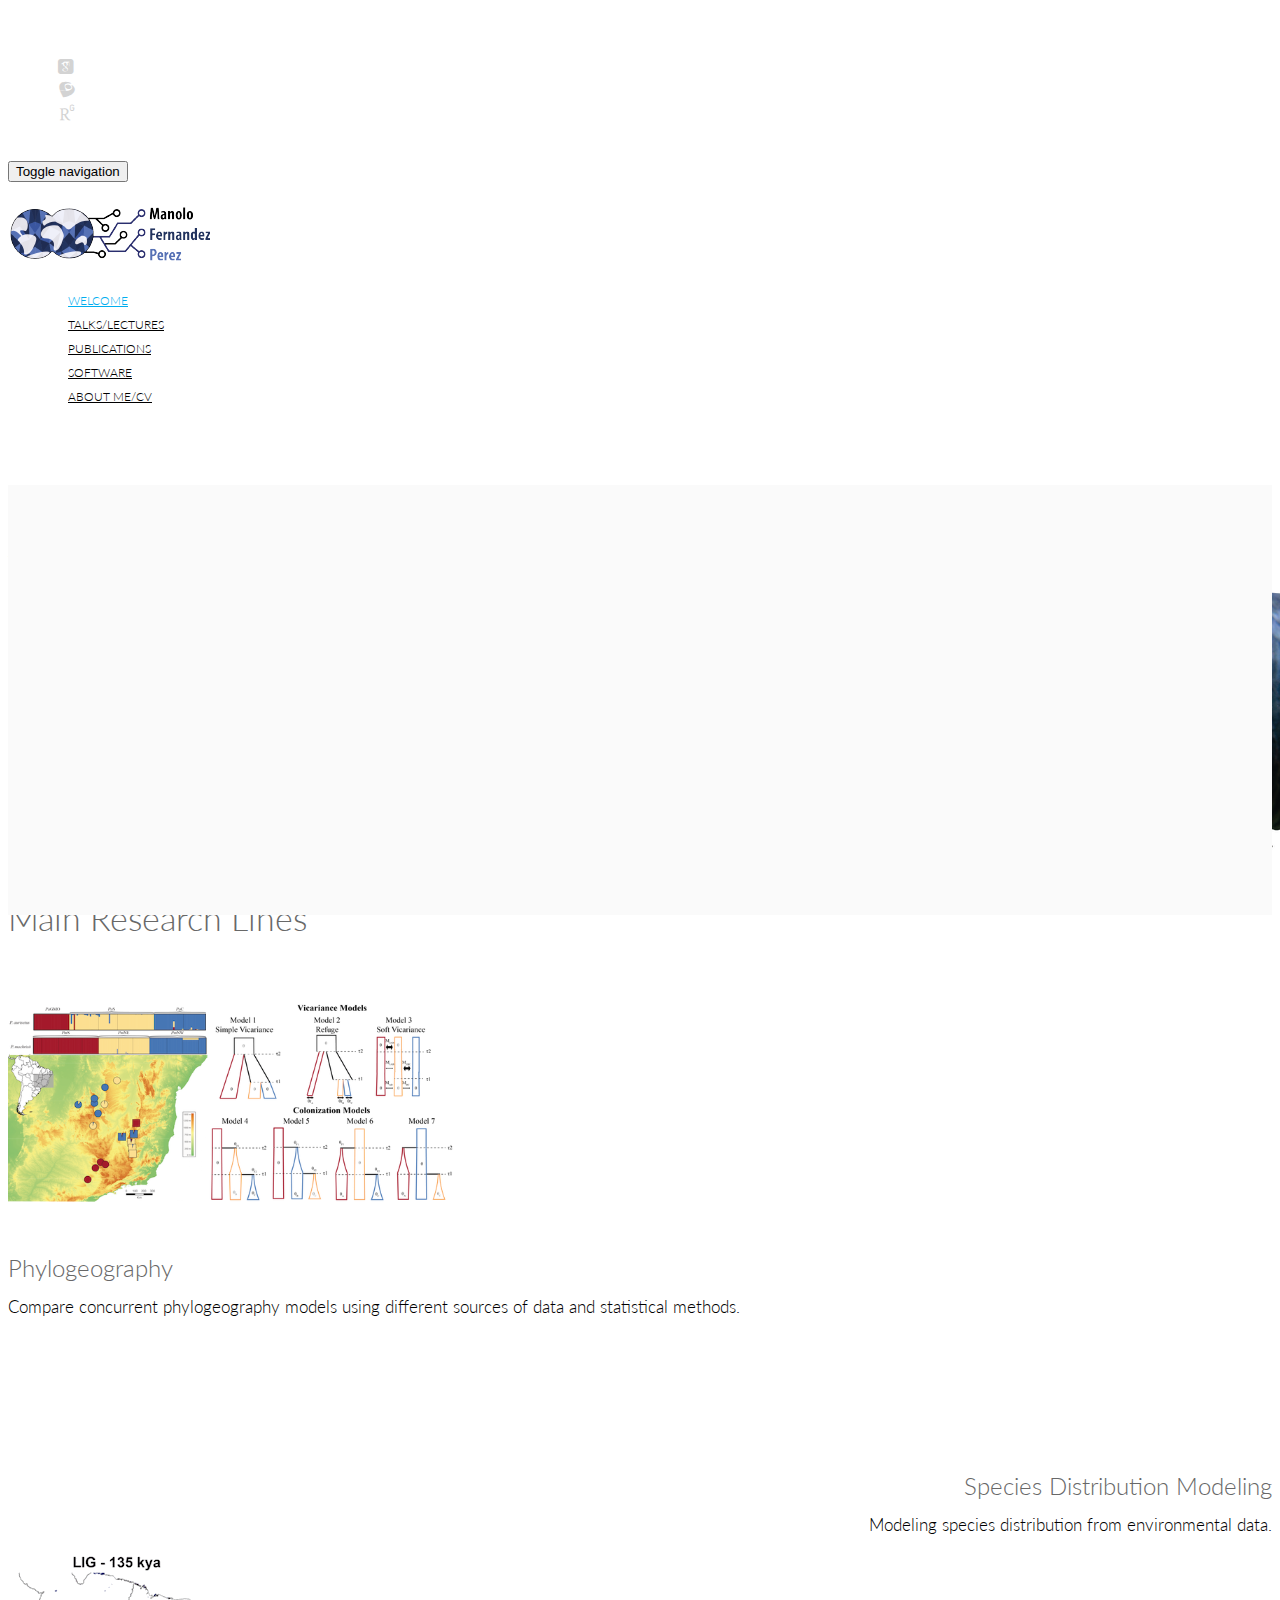
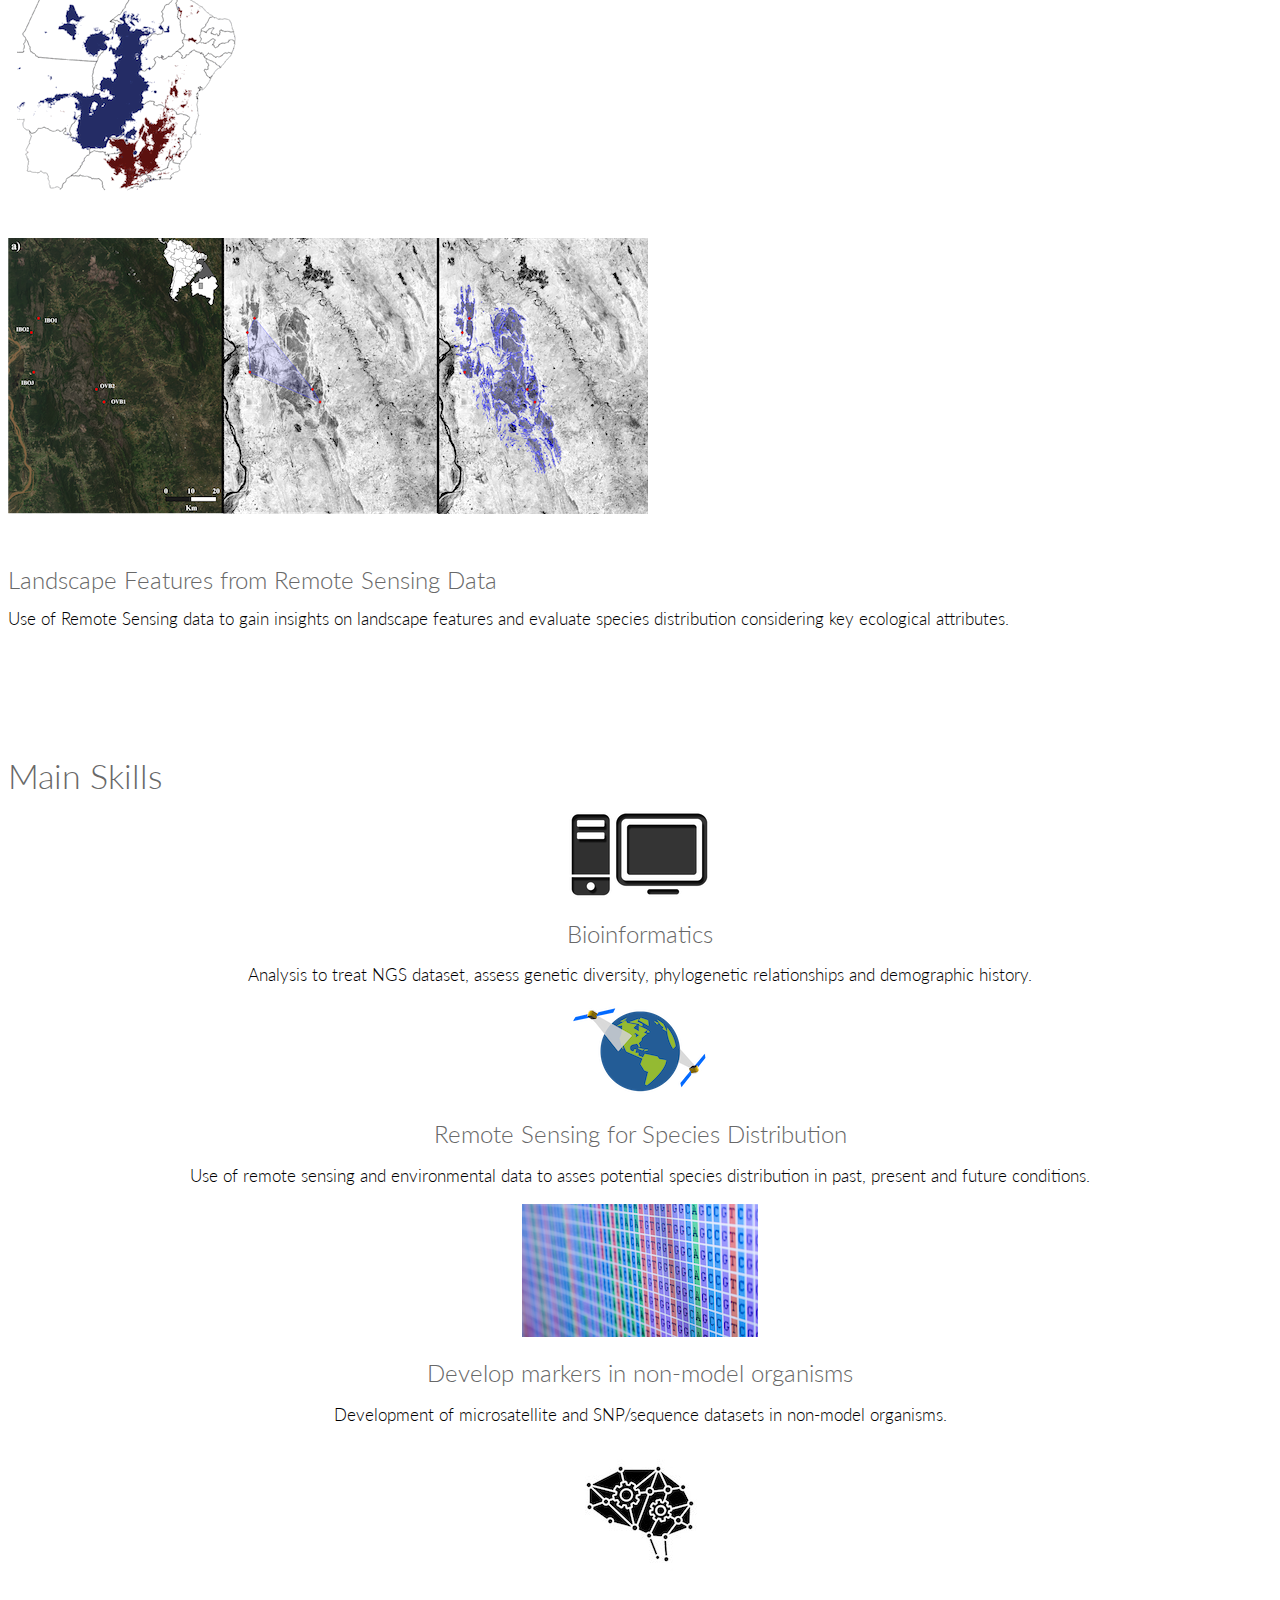
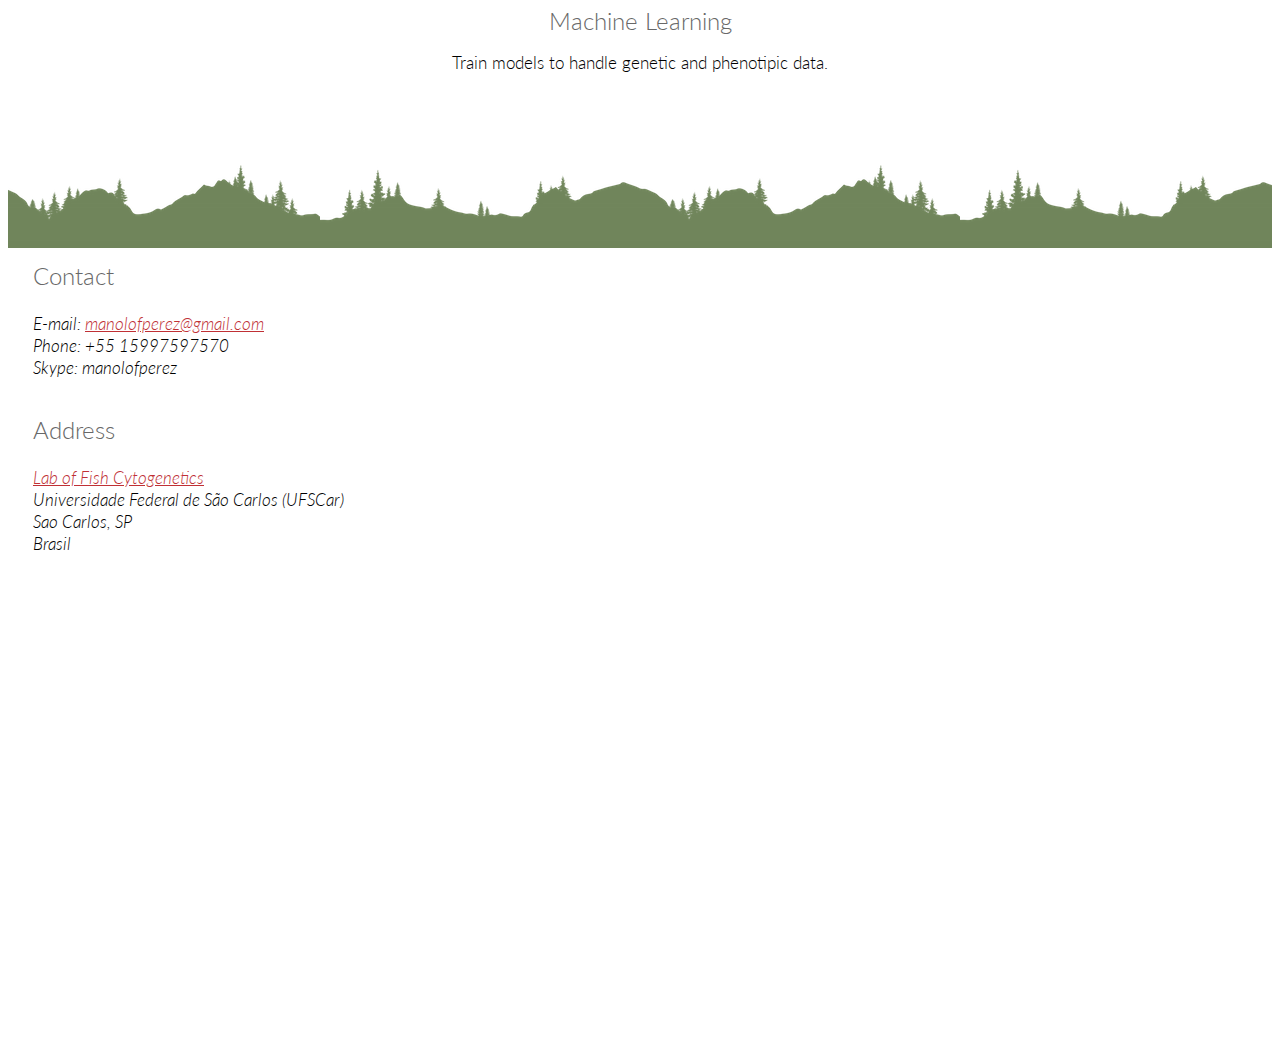
==== index.html @ f92ff2c7 "map" ====
<!DOCTYPE html>
<html lang="en">
<head>
    <meta charset="utf-8">
    <meta name="viewport" content="width=device-width, initial-scale=1.0">
    <meta name="description" content="">
    <meta name="author" content="">
    <title>Home | Manolo Perez</title>
    <link href="css/bootstrap.min.css" rel="stylesheet">
    <link href="css/font-awesome.min.css" rel="stylesheet">
    <link href="css/animate.min.css" rel="stylesheet"> 
    <link href="css/lightbox.css" rel="stylesheet"> 
	<link href="css/main.css" rel="stylesheet">
	<link href="css/responsive.css" rel="stylesheet">

    <!--[if lt IE 9]>
	    <script src="js/html5shiv.js"></script>
	    <script src="js/respond.min.js"></script>
    <![endif]-->       
    <link rel="stylesheet" href="academicons-1.8.6/css/academicons.min.css"/>
    <link rel="shortcut icon" href="images/favicon.ico">
    <link rel="apple-touch-icon-precomposed" sizes="144x144" href="images/ico/apple-touch-icon-144-precomposed.png">
    <link rel="apple-touch-icon-precomposed" sizes="114x114" href="images/ico/apple-touch-icon-114-precomposed.png">
    <link rel="apple-touch-icon-precomposed" sizes="72x72" href="images/ico/apple-touch-icon-72-precomposed.png">
    <link rel="apple-touch-icon-precomposed" href="images/ico/apple-touch-icon-57-precomposed.png">
</head><!--/head-->

<body>
	<header id="header">      
        <div class="container">
            <div class="row">
                <div class="col-sm-12 overflow">
                   <div class="social-icons pull-right">
                        <ul class="nav nav-pills">
                            <li><a href="https://scholar.google.com/citations?user=b0vBInIAAAAJ&hl=en" target="_blank"><i class="ai ai-google-scholar-square"></i></a></li>
                            <li><a href="https://github.com/manolofperez" target="_blank"><i class="fa fa-github"></i></a></li>
                            <li><a href="http://lattes.cnpq.br/0179487334009838" target="_blank"><i class="ai ai-lattes"></i></a></li>
                            <li><a href="https://www.researchgate.net/profile/Manolo_Perez3" target="_blank"><i class="ai ai-researchgate"></i></a></li>
                            <li><a href="https://twitter.com/ManoloFPerez" target="_blank"><i class="fa fa-twitter"></i></a></li>
                        </ul>
                    </div> 
                </div>
             </div>
        </div>
        <div class="navbar navbar-inverse" role="banner">
            <div class="container">
                <div class="navbar-header">
                    <button type="button" class="navbar-toggle" data-toggle="collapse" data-target=".navbar-collapse">
                        <span class="sr-only">Toggle navigation</span>
                        <span class="icon-bar"></span>
                        <span class="icon-bar"></span>
                        <span class="icon-bar"></span>
                    </button>

                    <a class="navbar-brand" href="index.html">
                    	<h1><a href="index.html" target="_blank"><img src="images/logo-mfp.png" alt="logo Manolo Perez"></a></h1>
                    </a>
                    
                </div>
                <div class="collapse navbar-collapse">
                    <ul class="nav navbar-nav navbar-right">
                        <li class="active"><a href="index.html">Welcome</a></li>
                        <li><a href="talks.html">Talks/Lectures</a></li>
                        <li><a href="publications.html ">Publications</a></li>                    
                        <li><a href="software.html">Software</a></li>
                         <li><a href="contact.html">About Me/CV</a></li>
                    </ul>
                </div>
            </div>
        </div>
    </header>
    <!--/#header-->

    <section id="home-slider">
        <div class="container">
            <div class="row">
                <div class="main-slider">
                    <div class="slide-text">
                        <p>Welcome to Manolo Perez website. My main research interests lie in the <b>diversification of Neotropical taxa</b>. Using <b>climatic, spatial, computational and genetic tools</b>, my aim is to study <b>demographic events and phylogenetic relationships</b> on different taxa. I am currently studying the <b>diversification of fish species</b> from the Osteoglossiformes order that occur in three different continents, using <b>phylogenetic, biogeographic and machine learning</b> methods. During my PhD my studies focused on phylogeography of species  associated to dry environments.  I also worked with diversification mechanisms on other plant taxa, birds and arthropods in the Neotropics.</p>
                    </div>
                    <img src="images/home/Pirarucu.png" class="slider-hill" alt="slider image">
                </div>
            </div>
        </div>
        <div class="preloader"><i class="fa fa-sun-o fa-spin"></i></div>
    </section>
    <!--/#home-slider-->

    <section id="features">
        <div class="container">
            <div class="row">
				<h1>Main Research Lines</h1>
                <div class="single-features">
                    <div class="col-sm-5 wow fadeInLeft" data-wow-duration="500ms" data-wow-delay="300ms">
                        <img src="images/home/phylogeography-home.png" class="img-responsive" alt="" height="200">
                    </div>
                    <div class="col-sm-6 wow fadeInRight" data-wow-duration="500ms" data-wow-delay="300ms">
                        <h2>Phylogeography</h2>
                        <p>Compare concurrent phylogeography models using different sources of data and statistical methods.</p>
                    </div>
                </div>
                <div class="single-features">
                    <div class="col-sm-6 col-sm-offset-1 align-right wow fadeInLeft" data-wow-duration="500ms" data-wow-delay="300ms">
                        <h2>Species Distribution Modeling</h2>
                        <P>Modeling species distribution from environmental data.</P>
                    </div>
                    <div class="col-sm-5 wow fadeInRight" data-wow-duration="500ms" data-wow-delay="300ms">
                        <img src="images/home/SDM-home.gif" class="img-responsive" alt="">
                    </div>
                </div>
                <div class="single-features">
                    <div class="col-sm-5 wow fadeInLeft" data-wow-duration="500ms" data-wow-delay="300ms">
                        <img src="images/home/RemoteSensing-home.png" class="img-responsive" alt="">
                    </div>
                    <div class="col-sm-6 wow fadeInRight" data-wow-duration="500ms" data-wow-delay="300ms">
                        <h2>Landscape Features from Remote Sensing Data</h2>
                        <P>Use of Remote Sensing data to gain insights on landscape features and evaluate species distribution considering key ecological attributes.</P>
                    </div>
                </div>
            </div>
        </div>
    </section>
     <!--/#features-->


        <div class="container">
                        <h1 class="page-header">Main Skills</h1>
                    <div class="col-sm-3 wow fadeInUp" data-wow-duration="500ms" data-wow-delay="300ms">
                        <div class="feature-inner">
                            	<img src="images/home/pc-home.png" alt="">
                        	<h2>Bioinformatics</h2>
                        	<p>Analysis to treat NGS dataset, assess genetic diversity, phylogenetic relationships and demographic history.</p>
                        </div>
                    </div>
                    <div class="col-sm-3 wow fadeInUp" data-wow-duration="500ms" data-wow-delay="600ms">
                        <div class="feature-inner">
                            	<img src="images/home/RemoteSensing.png" alt="">
                     	   <h2>Remote Sensing for Species Distribution</h2>
                     	   <p>Use of remote sensing and environmental data to asses potential species distribution in past, present and future conditions.</p>
                        </div>
                    </div>
                    <div class="col-sm-3 wow fadeInUp" data-wow-duration="500ms" data-wow-delay="900ms">
                        <div class="feature-inner">
                            	<img src="images/home/sequences.png" alt="">
                        	<h2>Develop markers in non-model organisms</h2>
                        	<p>Development of microsatellite and SNP/sequence datasets in non-model organisms.</p>
                        </div>
                    </div>
                    <div class="col-sm-3 wow fadeInUp" data-wow-duration="500ms" data-wow-delay="1200ms">
                        <div class="feature-inner">
                            	<img src="images/deep-learning.jpg" alt="">
                        	<h2>Machine Learning</h2>
                        	<p>Train models to handle genetic and phenotipic data.</p>
                        </div>
                    </div>                        
            </div><!--/#feature-container-->


    <section id="action" class="responsive">
        <div class="vertical-center">
             <div class="container">
                <div class="row">
                    <div class="action take-tour">
                        <div class="col-sm-7 wow fadeInLeft" data-wow-duration="500ms" data-wow-delay="300ms">
                        </div>
                    </div>
                </div>
            </div>
        </div>
   </section>
    <!--/#action-->
<p></p>
    <footer id="footer">
        <div class="container">
            <div class="row">
                <div class="col-md-3 col-sm-6">
                    <div class="contact-info bottom">
                        <h2>Contact</h2>
                        <address>
                        E-mail: <a href="mailto:manolofperez@gmail.com">manolofperez@gmail.com</a> <br> 
                        Phone: +55 15997597570 <br> 
                        Skype: manolofperez <br> 
                        </address>

                        <h2>Address</h2>
                        <address>
                        <a href="http://www.lcp.ufscar.br">Lab of Fish Cytogenetics</a>  <br> 
                        Universidade Federal de São Carlos (UFSCar) <br> 
                        Sao Carlos, SP <br> 
                        Brasil <br> 
                        </address>
                    </div>
                </div>
                        	                           <iframe src="https://www.google.com/maps/embed?pb=!1m14!1m8!1m3!1d7399.47508109835!2d-47.879514!3d-21.983034!3m2!1i1024!2i768!4f13.1!3m3!1m2!1s0x94b87121f18a4651%3A0x5f403c9ca79d1661!2sDepartamento%20de%20Gen%C3%A9tica%20e%20Evolu%C3%A7%C3%A3o!5e0!3m2!1sen!2sbr!4v1590511349384!5m2!1sen!2sbr" width="70%" height="450" frameborder="0" style="border:0;" allowfullscreen="" aria-hidden="false" tabindex="0"></iframe>
        	</div>
        </div>
    </footer>


    <script type="text/javascript" src="js/jquery.js"></script>
    <script type="text/javascript" src="js/bootstrap.min.js"></script>
    <script type="text/javascript" src="js/lightbox.min.js"></script>
    <script type="text/javascript" src="js/wow.min.js"></script>
    <script type="text/javascript" src="js/main.js"></script>   
</body>
</html>
---- css/main.css ----
/*
  Theme Name: Triangle
  Theme Uri: http://designscrazed.org/
  Author: Allie
  Author Uri: http://designscrazed.org/
  Description: Creative Site Template
  Version: 1.1
  */

  @import url(http://fonts.googleapis.com/css?family=Lato:100,300,400,700);
  @import url(http://fonts.googleapis.com/css?family=Open+Sans:300italic,400italic,600italic,700italic,400,300,600,700);
  @import url(http://fonts.googleapis.com/css?family=Noto+Sans:400,700);

  body {
    background: #fff;
    font-family: 'Lato', sans-serif;
    font-weight: 300;
    font-size: 17px;
    line-height: 22px;
    color: #000;
  }

  html {
    height: 100%;
  }


  a{
    color:#C03035;
  }

  a:hover {
    outline: none;
    text-decoration:none;
    color:#4fcccd;
  }

  a:focus {
    outline:none;
    outline-offset: 0;
  }

  a {
    -webkit-transition: 300ms;
    -moz-transition: 300ms;
    -o-transition: 300ms;
    transition: 300ms;
  }


  ul {
    list-style: none;
  }

  h1, h2, h3, h4, h5, h6 {
    font-family: 'Lato', sans-serif;
    font-weight: 300;
  }

  h1{
    color: #686868;
  }

  h2{
    font-size: 24px;
    color: #686868;
  }

  h3{
    font-size: 18px;
  }

  .overflow{
    overflow: hidden;
  }

  .uppercase{
    text-transform: uppercase;
  }

  .btn-common {
    font-size: 14px;
    color: #0099ae;
    border: 1px solid #0099ae;
    font-family: 'Open Sans', sans-serif;
    font-weight: 300;
    padding: 10px 25px;
  }

  #action .col-sm-5{
    position: absolute;

    top: 0;
    height: 100%;
    right: 0;
  }


  .btn-common:hover, 
  .btn-common:focus{
    outline: none;
    background: none;
    box-shadow: none;
    color: #01707f;
    border-color:#01707f;
  }

  .align-right{
    text-align: right;
  }

  .inline{
    display: inline-block;
  }

  .padding{
    padding: 65px 0;
  }

  .padding-bottom{
    padding-bottom: 65px;
  }

  .padding-top{
    padding-top: 90px;
  }

  .padding-right{
    padding-right: 80px;
  }

  .padding-left{
    padding-left: 80px;
  }

  .margin-bottom{
    margin-bottom: 35px;
  }

     .carousel-indicators.visible-xs {
      height: 20px;
      margin: 0;
      padding: 0;
      position: absolute;
      top: -35px;
      width: 100%;
      left: 0;
    }

  .carousel-indicators.visible-xs li {
    border-color: #D29948;
    border-width: 2px;
    height: 12px;
    margin: 0 5px 0 0;
    width: 12px;
  }

  .carousel-indicators.visible-xs li.active {
    background: rgba(210, 153, 72, 0.7);
  }


/*************************
*******Header******
**************************/


#header{
  margin-bottom: 0;
  padding: 30px 0 60px 0;
}

#header .navbar-inverse .container{
  position: relative;
}

.search{
  position: absolute;
  top: 20px;
  right: 0;
  z-index: 1;
}

.search i{
  color: #00aeef;
  cursor: pointer;
  position: absolute;
  right: 10px;
  top: 2px;
}

.field-toggle{
  position: relative;
  top: 30px;
  right: 15px;
  display: none;
  height: 50px;
}

.search-form{
  padding-left: 10px;
  height: 40px;
  font-size: 18px;
  color: #818285;
  font-weight: 300;
  outline: none;
  border: 1px solid #00aeef;
  margin-top: 20px;
  border-radius: 4px;
}

.social-icons ul li{
  padding: 0 10px;

}

.social-icons ul li:last-child{
  padding-right: 0;

}

.social-icons ul li a{
  font-size: 18px;
  color: #d3d3d3;
  padding: 0;
}

.social-icons ul li a:hover .ai-lattes {
  color:#0884d5;
}

.social-icons ul li a:hover .ai-researchgate {
  color:#14CDBC;
}

.social-icons ul li a:hover .fa-twitter {
  color:#2AA7DC;
}

.social-icons ul li a:hover .ai-google-scholar-square {
  color:#A22523;
}

.social-icons ul li a:hover .fa-github {
  color:#000000;
}

.social-icons ul li a:hover .fa-linkedin {
  color:#006DC0;
}

.social-icons ul li a:hover,
.social-icons ul li a:focus{  
  background: none;
}

#header .navbar {
  background: #fff;
  border: 0;
  margin-bottom: 0;
}

#header .navbar-toggle{
  margin-top: 20px;
}

#header .navbar-brand{
  padding: 0;
  margin-left: 0;
}

#header .navbar-brand h1{
  padding: 0;
  margin: 0;
}

#header .navbar-nav.navbar-right >li:last-child{
  margin-right: 20px;
}

#header .navbar-nav.navbar-right >li a {
  color: #000;
  font-size: 12px;
  padding: 20px;
  text-transform: uppercase;
  font-weight: 300;
}


#header .navbar-inverse .navbar-nav  li.active > a,  
#header .navbar-inverse .navbar-nav  li.active > a:focus, 
#header .navbar-nav.navbar-right li > a:hover,
.navbar-inverse .navbar-nav > .open > a {
  background-color: inherit;
  border: 0;
  color: #00aeef;
}

#header .navbar-inverse .navbar-nav  li a:hover{
  color: #00aeef;
}


/*  Dropdown menu*/

ul.sub-menu {
  display: none;
  list-style: none;
  padding: 0;
  margin: 0;
}

#header .navbar-nav li ul.sub-menu li a{
  color: #818285;
  padding: 5px 0;
  font-size: 13px;
  display: block;
  text-transform: capitalize;
}

#header .navbar-nav li ul.sub-menu li .active{
  background: #00aeef;
  color: #fff;
  position: relative;
}

#header .navbar-nav li ul.sub-menu li .active i{
  position: absolute;
  font-size: 56px;
  top: -13px;
  color: #0884d5;
}

#header .navbar-nav li ul.sub-menu li .active .fa-angle-right{
  left: -3px;
}

#header .navbar-nav li ul.sub-menu li .active .fa-angle-left{
  right: -3px;
}

#header .navbar-nav li ul.sub-menu li a:hover,
#header .navbar-nav li ul.sub-menu li a:focus{
  background: #00aeef;
  color: #fff;
}

.fa-angle-down{
  padding-left: 5px; 
}

.scaleIn {
  -webkit-animation-name: scaleIn;
  animation-name: scaleIn;
}

@-webkit-keyframes scaleIn {
  0% {
    opacity: 0;
    -webkit-transform: scale(0);
    transform: scale(0);
  }

  100% {
    opacity: 1;
    -webkit-transform: scale(1);
    transform: scale(1);
  }
}

@keyframes scaleIn {
  0% {
    opacity: 0;
    -webkit-transform: scale(0);
    -ms-transform: scale(0);
    transform: scale(0);
  }

  100% {
    opacity: 1;
    -webkit-transform: scale(1);
    -ms-transform: scale(1);
    transform: scale(1);
  }
}


/*************************
*******Footer******
**************************/

#footer {
  padding-bottom: 10px;
  background-repeat: repeat-x;
  background-position: bottom;
  background-size: contain;
}

#footer h1{
  margin-bottom: 65px;
  margin-top: 36px;
}

#footer .bottom-separator {
  margin-bottom: 60px;
}

#message {
  height: 110px;
  resize: none;
}

.bottom > h2 {
  margin-top: 0;
  margin-bottom: 26px;
}

.bottom .media-body h3 {
  margin-top: 0;
  padding-left: 25px;
}

.bottom .media-body h3 a{
  color: #ea2c00;
}

.testimonial .media{
  margin-top: 0;
  margin-bottom: 25px;
}

.testimonial .media>.pull-left{
  margin-right: 25px;
}

.testimonial .media>.pull-left img{
  margin-top: 6px;
}

.testimonial .media .media-body blockquote{
  padding-left: 25px;
  padding-right: 30px;
  position: relative;
  border-left: 0;
  margin-bottom: 0;
}

.testimonial .media .media-body blockquote:before{
  position: absolute;
  left: 5px;
  top: 8px;
  content: '"';
  font-size: 40px;
  color: #ea2c00;
  font-family: 'Noto Sans', sans-serif;
  transform:rotate(180deg);
  -ms-transform:rotate(180deg); /* IE 9 */
  -webkit-transform: rotate(180deg); /* Opera, Chrome, and Safari */
  line-height: 0;
}

.testimonial .media .media-body blockquote:after{
  position: absolute;
  right: 30px;
  bottom: 14px;
  content: '"';
  font-size: 40px;
  color: #ea2c00;
  font-family: 'Noto Sans', sans-serif;
  line-height: 0;
}

.contact-info.bottom {
  padding-left: 25px;
  display:inline-block;
}

.bottom > address {
  line-height: 22px;
  margin-bottom: 40px;
}

.form-control {
  border: 1px solid #eaeaea;
  font-weight: 300;
  outline: none;
  box-shadow: none;
  height: 40px;
}

.form-control:hover, 
.form-control:focus{
  border-color: #4fcccd;
  outline: none;
  box-shadow: none;
}

.btn-submit {
  width: 100%;
  background-color: #4fcccd;
  color: #fff;
  font-size: 14px;
  font-weight: 300;
  letter-spacing: 5px;
  text-transform: uppercase;
  border-radius: 3px;
  margin-top: 5px;
  border-bottom: 3px solid #2f9697;
  box-shadow: none;
  padding: 10px;
}

.btn-submit:hover, 
.btn-submit:focus{
  color: #fff;
  outline: none;
  box-shadow: none;
  opacity: .8;
}

.copyright-text{
  margin-top: 70px;
  color: #fff;
  font-size: 16px;  
  padding-bottom: 15px;
}

.copyright-text a {
  color: #3e848a
}

.copyright-text p {
  margin-bottom: 0;
}

/*************************
*******Home Page******
**************************/
#home-slider {
  background: url() 0 100% repeat-x;
  position: relative;
}

#home-slider .main-slider {
  position: relative;
  height: 400px;
}

#home-slider .slide-text{
  position: absolute;
  top: 50px;
  left: 0;
  width: 500px;
}

.animate-in .slide-text {
  -webkit-animation: fadeInLeftBig 700ms cubic-bezier(0.190,1.000,0.220,1.000) 200ms both;
  animation: fadeInLeftBig 700ms cubic-bezier(0.190,1.000,0.220,1.000) 200ms both;
}

#home-slider .slider-hill {
  position: absolute;
  right: -30px;
  bottom: 0;
}

.animate-in .slider-hill {
  -webkit-animation: bounceInDown 1000ms ease-in-out 200ms both;
  animation: bounceInDown 1000ms ease-in-out 200ms both;
}

#home-slider .slider-house {
  position: absolute;
  right: 110px;
  bottom: -30px;
}

.animate-in .slider-house {
  -webkit-animation: bounceInDown 500ms ease-in-out 800ms both;
  animation: bounceInDown 500ms ease-in-out 800ms both;
}

#home-slider .slider-sun {
  position: absolute;
  right: 365px;
  bottom: 100px;
}

.animate-in .slider-sun {
  -webkit-animation: scaleIn 500ms ease-in-out 1200ms both;
  animation: scaleIn 500ms ease-in-out 1200ms both;
}

#home-slider .slider-birds1 {
  position: absolute;
  right: 470px;
  bottom: 75px;
}

.animate-in .slider-birds1 {
  -webkit-animation: fadeInLeft 500ms ease-in-out 1200ms both;
  animation: fadeInLeft 500ms ease-in-out 1200ms both;
}

#home-slider .slider-birds2 {
  position: absolute;
  right: 40px;
  bottom: 150px;
}

.animate-in .slider-birds2 {
  -webkit-animation: fadeInRight 500ms ease-in-out 1200ms both;
  animation: fadeInRight 500ms ease-in-out 1200ms both;
}


#home-slider h1{
  margin-top: 100px;
  margin-bottom: 25px;
}

#home-slider .btn-common {
  margin-top: 20px;
}

#home-slider .preloader {
  position: absolute;
  left: 0;
  top: 0;
  bottom: -30px;
  right: 0;
  background: #fafafa;
  text-align: center;
}

#home-slider .preloader > i {
  font-size: 48px;
  height: 48px;
  line-height: 48px;
  color: #00aeef;
  position: absolute;
  left: 50%;
  margin-left: -24px;
  top: 50%;
  margin-top: -24px;
}

#action {
  background-image: url(../images/home/plant-slider.png);
  background-repeat: repeat-x;
  height: 157px;
  background-position: center;
  display: table;
  position: static;
  width: 100%;
}

.vertical-center{
  display: table-cell;
  vertical-align: middle;
  width: 100%;
  position: statice;
}


.single-service{
  overflow: hidden;
  display: block;
}

.single-service img {
  height: 400px;
  width: auto;
  margin-bottom: 35px;
}

.single-service .fold {
  margin-bottom: 35px;
}

.single-service h2 {
  margin-top: 0;
  margin-bottom: 15px;
}

.single-service p {
  padding: 0 48px;
}

.action h1{
  margin-top: 0;
}

.action p{
  font-size: 18px;
  margin-bottom: 0;
  font-weight: 300;
}

.action .btn-common{
  margin-top: 30px;
  float: left;
}

.title {
  color: #404040;
  font-weight: 300;
}

.single-features {
  overflow: hidden;
  padding-top: 50px;
  padding-bottom: 40px;
}

.single-features .col-sm-6 {
  margin-top: 50px;
}

.single-features:last-child {
  padding-bottom: 95px;
  padding-top: 0;
}

.single-features h2{
  margin-bottom: 15px;
}

#clients{
  padding-bottom: 45px;
}

.clients {
  margin-bottom: 45px;
}

.clients img {
  display: inline-block;
}

.clients-logo {
  overflow: hidden;
  margin-bottom: 10px;
}



/*************************
*******About Us Page******
**************************/

#action , 
#page-breadcrumb{
  position: relative;
}

#page-breadcrumb {
  background-image: url(../images/home/tour-bg.png);
  background-color: #fbfafa;
  background-repeat: repeat-x;
  height: 130px;
  background-position: center;
  display: table;
  position: static;
  width: 100%;
}

#team {
  padding: 85px 0;
}

#team-carousel {
  margin-top: 80px;
}

#company-information .padding-top{
  padding-top: 172px;
  
}

.single-service img {
  height: 85px;
}

.tour-button {
  background-image: url(../images/home/tour-icon2.png);
  height: 100%;
  background-repeat: no-repeat;
  position: absolute;
  width: 100%;
  left: 0;
  background-position: 151px 4px;
}

.about-image {
  padding:90px 90px 0;
}

.team-single {
  position: relative;
}

.person-thumb {
  position: relative;
}

.person-thumb img {
}


.social-profile {
  background: none repeat scroll 0 0 rgba(137, 97, 46, 0.8);
  display: none;
  position: absolute;
  text-align: center;
  top: 0;
    -webkit-transition: all 0.9s ease;
  -moz-transition: all 0.9s ease;
  -ms-transition: all 0.9s ease;
  -o-transition: all 0.9s ease;
  transition: all 0.9s ease;transition: all 0.9s ease 0s;
  width: 100%;
  height: 100%;
}

.team-single:hover .social-profile{
  background:rgba(112, 35, 64, 0.9);
  display: block;
  -webkit-animation: fadeInUp 400ms;
  animation: fadeInUp 400ms;
  -webkit-transition: all 0.9s ease;
  -moz-transition: all 0.9s ease;
  -ms-transition: all 0.9s ease;
  -o-transition: all 0.9s ease;
  transition: all 0.9s ease;
}

.social-profile .nav-pills {
  display: inline-block;
  margin-top: -26px;
  padding: 0;
  position: relative;
  top: 50%;
}

.social-profile .nav-pills li {
  display: inline-block;
  margin: 0 5px;
}

.social-profile .nav-pills li a {
  color: #fff;
  border: 1px solid #fff;
  width: 40px;
  height: 40px;
  line-height: 40px;
  text-align: center;
  padding: 0;
  border-radius: 40px;
  -webkit-transition: all 0.9s ease;
  transition: all 0.9s ease;
}

.social-profile .nav-pills li a:hover {
  color: #702340;
  border-color: #702340;
}

.person-info h2 {
  font-weight: 300;
  margin-bottom: 5px;
}

.person-info h3 {
  font-size: 16px;
  color: #686868;
  font-weight: 300;
  margin-top: 0;
  margin-bottom: 0;
}

.team-carousel-control {
  position: absolute;
  top: 36%;
  width: 13px;
  height: 16px;
  text-indent: -9999999px;
  -webkit-transition: all 0.9s ease;
  -moz-transition: all 0.9s ease;
  -ms-transition: all 0.9s ease;
  -o-transition: all 0.9s ease;
  transition: all 0.9s ease;
}

.right.team-carousel-control {
  right: -50px;
  background-image: url(../images/aboutus/right.png);
}

.left.team-carousel-control {
  left: -50px;
  background-image: url(../images/aboutus/left.png);
}

.team-carousel-control:hover{
  background-position: 0 -18px;
  -webkit-transition: all 0.5s ease;
  -moz-transition: all 0.5s ease;
  -ms-transition: all 0.5s ease;  
  -o-transition: all 0.5s ease;
  transition: all 0.5s ease;
}

.count h1{
  font-size: 60px;
  color: #00aeef;
}

.count h3{
  font-size: 16px;
}

.progress .progress-bar.six-sec-ease-in-out {
  -webkit-transition: width 1s ease-in-out;
  -moz-transition: width 1s ease-in-out;
  -ms-transition: width 1s ease-in-out;
  -o-transition: width 1s ease-in-out;
  transition:  width 1s ease-in-out;
}

.top-zero{
  margin-top: 0;
}

h3.top-zero{
  font-size: 20px;
}

#company-information .about-us h2{
  margin-bottom: 45px;
}

.single-skill h3{
  font-size: 16px;
}

.progress{
  height: 30px;
  box-shadow: none;
  -webkit-box-shadow: none;
}

.progress-bar{
  line-height: 30px;
  box-shadow: none;
  -webkit-box-shadow: none;
}

.progress-bar.progress-bar-primary{
  background: #00aeef;
}



/*************************
*******Service Page******
**************************/
#recent-projects{
  padding: 85px 0;
}

.recent-projects .team-single{
  height: 355px;
}

.recent-projects p.padding-bottom{
  padding-bottom: 50px;
}

.choose{
  padding-top: 30px;
}

#company-information.choose .padding-top{
  padding-top: 50px;
}

#company-information h2{
  margin-bottom: 25px;
  margin-top: 0;
}

ul.elements{
  list-style: none;
  margin: 0;
  padding: 0;
}

ul.elements li{
  margin: 6px 0;
}

ul.elements li > i{
  color:#C03035;
  display: inline-block;
  margin-right: 10px;
}

#company-information h1.margin-bottom{
  margin-bottom: 26px;
}

/*************************
*******Portfolio Default**
**************************/

.portfolio-single {
  position: relative;
}

.portfolio-thumb {
  position: relative;
}

.portfolio-thumb img {
  width: 100%;
}


.portfolio-single:hover .portfolio-view{
  display: block;
  -webkit-animation: fadeInUp 400ms;
  animation: fadeInUp 400ms;
}

#portfolio .row{
  margin-left: -10px;
  margin-right: -10px;
}

.portfolio-view {
  display: none;
  position: absolute;
  top: 0;
  height: 100%;
  background:rgba(112, 35, 64, 0.9);
  width: 100%;
  text-align: center;
}

.portfolio-view .nav-pills {
  padding: 0;
  display: inline-block;
  margin-top: -26px;
  top: 50%;
  position: relative;
}

.portfolio-view .nav-pills li {
  display: inline-block;
  margin: 0 5px;
}

.portfolio-view .nav-pills li a {
  color: #fff;
  border: 1px solid #fff;
  width: 40px;
  height: 40px;
  line-height: 38px;
  text-align: center;
  padding: 0;
  border-radius: 40px;
  -webkit-animation: scaleIn 400ms linear 100ms both;
  animation: scaleIn 400ms linear 100ms both;
  -webkit-transition: all 0.9s ease;
  transition: all 0.9s ease;
}

.portfolio-view .nav-pills li a:hover {
  color: #702340;
  border-color: #702340;
  -webkit-transition: all 0.9s ease;
  transition: all 0.9s ease;
}

.portfolio-info {
  overflow: hidden;
  margin-bottom: 30px;
}

.portfolio-info h2 {
  font-size: 18px;
  margin: 15px 0 0;
}

.portfolio-filter {
  margin: 80px 0;
  padding: 0;
}

.portfolio-filter li {
  display: inline-block;
  position: relative;
}

.portfolio-filter li a {
  border-radius: 0;
  color: #686868;
  font-size: 18px;
  font-weight: 300;
  padding: 0 25px;
  text-transform: capitalize;
  border: none;
}

.portfolio-filter li .active{
  background: transparent;
  box-shadow: none;
  -webkit-box-shadow: none;
}

.portfolio-filter li a:hover, 
.portfolio-filter li a:focus,
.portfolio-filter li a.active {
  background: transparent;
  box-shadow: none;
  -webkit-box-shadow: none;
}

.portfolio-filter li a.active:before{
  position: absolute;

  content: "";
  left: 0;
  width: 13px;
  height: 16px;
  background: url(../images/portfolio/icon.png);
  top: 5px;
}

.portfolio-pagination{
  text-align: center;
  
  padding-top: 40px;
  padding-bottom: 90px;
}

.pagination li{
  display: inline-block;
  margin: 0 10px;
}

.pagination li a{
  color: #000;
  padding: 5px 10px;
  border-radius: 5px;
  border: 1px solid #fff;
}

.pagination li:first-child a{
  background: url(../images/portfolio/left.png);
  background-repeat: no-repeat;
  text-indent: -999999999px;
  background-position: center top 10px;
  width: 32px;
  height: 36px;
  border: none;
  -webkit-transition: 300ms;
  -moz-transition: 300ms;
  -o-transition: 300ms;
  transition: 300ms;
}

.pagination li:first-child a:hover{
  background: url(../images/portfolio/left.png);
  background-position: center top -37px;
  background-repeat: no-repeat;
  -webkit-transition: 300ms;
  -moz-transition: 300ms;
  -o-transition: 300ms;
  transition: 300ms;
}

.pagination li:last-child a{
  background: url(../images/portfolio/right.png);
  background-repeat: no-repeat;
  text-indent: -999999999px;
  background-position: center top 10px;
  width: 32px;
  height: 36px;
  border: none;
  -webkit-transition: 300ms;
  -moz-transition: 300ms;
  -o-transition: 300ms;
  transition: 300ms;
}

.pagination li:last-child a:hover{
  background: url(../images/portfolio/right.png);
  background-position: center top -37px;
  background-repeat: no-repeat;
  -webkit-transition: 300ms;
  -moz-transition: 300ms;
  -o-transition: 300ms;
  transition: 300ms;
}

.pagination li a:hover,
.pagination .active a, 
.pagination a:active, 
.pagination .active a:hover,
.pagination .active a:focus, 
.pagination a:focus {
  background: transparent;
  border-color: #C03035;
  color: #C03035;
}


/*****************************
Portfolio with right sidebar
*****************************/

.sidebar h3 {
  color: #404040;
  margin-top: 0;
  border-bottom: 3px solid #ececec;
  margin-bottom: 6px;
  padding-bottom: 8px;
}

.sidebar-item{
  margin-bottom: 48px;
}

.categories .navbar-stacked li {
  border-bottom: 1px solid #ececec;
}

.categories .navbar-stacked li:last-child {
  border-bottom: 0px solid #ececec;
}

.categories .navbar-stacked li a {
  font-size: 16px;
  color: #6a6a6a;
  padding: 8px 0;
  padding-left: 0;
}

.categories .navbar-stacked li a:hover{
  background: none;
  margin-left: 20px;
  color: #0099AE;
  opacity: 1;
}

.categories .navbar-stacked li.active a{
  color: #0099AE;
  padding-left: 20px;
}

.categories .navbar-stacked li.active a:before{
  position: absolute;
  content: "";
  border-color: transparent transparent transparent #0099AE;
  border-width: 8px;
  border-style: solid;
  left: 0;
  top: 13px;
  margin-top: 0;
  z-index: 0;
  transition: all 0.3s ease 0s;
  -moz-transition: all 0.3s ease 0s;
  -webkit-transition: all 0.3s ease 0s;
  -o-transition: all 0.3s ease 0s;
}

.categories .navbar-stacked li.active a:after {
  position: absolute;
  content: "";
  border-color: transparent transparent transparent #fff;
  border-width: 6px;
  border-style: solid;
  left: 0px;
  top: 15px;
  margin-top: 0;
  z-index: 1;
  transition: all 0.3s ease 0s;
  -moz-transition: all 0.3s ease 0s;
  -webkit-transition: all 0.3s ease 0s;
  -o-transition: all 0.3s ease 0s;
}

.sidebar-item .media{
  border-bottom: 1px solid #ececec;
  padding-bottom: 10px;
  padding-top: 21px;
  margin-top: 0;
  transition: all 0.3s ease 0s;
  -moz-transition: all 0.3s ease 0s;
  -webkit-transition: all 0.3s ease 0s;
  -o-transition: all 0.3s ease 0s;    
}

.sidebar-item .media:last-child{
  border-bottom: 0px solid #ececec;  
  padding-bottom: 0; 
}

.sidebar-item .media:hover{
  border-left: 2px solid #0099AE;
  padding-left: 5px;
  transition: all 0.3s ease 0s;
  -moz-transition: all 0.3s ease 0s;
  -webkit-transition: all 0.3s ease 0s;
  -o-transition: all 0.3s ease 0s;
}

.sidebar-item .media:hover.media .media-body h4 a{
  color: #0099AE;
  transition: all 0.3s ease 0s;
  -moz-transition: all 0.3s ease 0s;
  -webkit-transition: all 0.3s ease 0s;
  -o-transition: all 0.3s ease 0s;
}

.sidebar-item .media .media-body h4 {
  margin-top: 0;
  margin-bottom: 8px;
}

.sidebar-item .media .media-body h4 a{
  color: #7d7d7d;
  font-size: 16px;
}

.sidebar-item .media .media-body p {
  color: #b4b4b4;
  font-size: 12px;
}

.tag-cloud .nav-pills{
  margin-top: 16px;
}

.tag-cloud .nav-pills li{
  margin: 0;
  margin-top: 6px;
  margin-right: 4px;
}

.tag-cloud .nav-pills li a{
  font-size: 14px;
  font-weight: 300;
  padding: 5px 15px;
  background: #bbbbbb;
  color: #fff;
  border-radius: 3px;
}

.tag-cloud .nav-pills li a:hover{
  background: #0099AE;
}

.popular ul.gallery {
  margin: 0;
  padding: 0;
  list-style: none;
  margin: 10px -8px;
}

.popular ul.gallery li {
  display: block;
  width: 33.33%;
  float: left;
  padding: 8px;
}

.popular ul.gallery li a {
  display: block;
}

.popular ul.gallery li a img {
  width: 100%;
  transition: border-radius 300ms ease-in;
  -webkit-transition: border-radius 300ms ease-in;
}

.popular ul.gallery li a img:hover {
  border-radius: 60px;
}


/* Start: Recommended Isotope styles */

/**** Isotope Filtering ****/
.isotope-item {
  z-index: 2;
}

.isotope-hidden.isotope-item {
  pointer-events: none;
  z-index: 1;
}

/**** Isotope CSS3 transitions ****/

.isotope,
.isotope .isotope-item {
  -webkit-transition-duration: 0.8s;
  -moz-transition-duration: 0.8s;
  -ms-transition-duration: 0.8s;
  -o-transition-duration: 0.8s;
  transition-duration: 0.8s;
}

.isotope {
  -webkit-transition-property: height, width;
  -moz-transition-property: height, width;
  -ms-transition-property: height, width;
  -o-transition-property: height, width;
  transition-property: height, width;
}

.isotope .isotope-item {
  -webkit-transition-property: -webkit-transform, opacity;
  -moz-transition-property: -moz-transform, opacity;
  -ms-transition-property: -ms-transform, opacity;
  -o-transition-property: -o-transform, opacity;
  transition-property: transform, opacity;
}

/**** disabling Isotope CSS3 transitions ****/
.isotope.no-transition,
.isotope.no-transition .isotope-item,
.isotope .isotope-item.no-transition {
  -webkit-transition-duration: 0s;
  -moz-transition-duration: 0s;
  -ms-transition-duration: 0s;
  -o-transition-duration: 0s;
  transition-duration: 0s;
}




/*****************************
Portfolio Details
*****************************/

#portfolio-information.padding-top{
  padding-top: 100px;
}

.project-name h2{
  margin-top: 0;
  margin-bottom: 15px;
}

#related-work .title{
  margin-bottom: 55px;
  margin-top: 10px;
}

.navbar-default {
  background: none;
  padding: 0;
}

.navbar-default li a{
  font-size: 12px;
  padding: 0;
  padding-right: 15px;
}

.navbar-default li a i{
  padding-right: 8px;
}

.navbar-default li a:hover{
  color: #0884d5;
  background: none;
}

.skills .navbar-default,
.client .navbar-default{
  margin-left: 35px;
  
}

.live-preview .btn-common{
  margin-top: 21px;
  padding: 13px 45px;
}


/*****************************
Blog Default
*****************************/

.single-blog.timeline {
  background: #FFFFFF;
  border: 1px solid #EEEEEE;
  border-bottom: 0;
  position: relative;
  padding-bottom: 0;
}

.timeline .post-content {
  padding: 20px 20px 0;
}

.post-thumb{
  margin: -1px -1px 0;
  position: relative;
  overflow: hidden;
}

.timeline .post-thumb img {
  width: 100%;
}

.post-thumb iframe{
  width: 100%;
  min-height: 270px;
  border: 0;
}

.post-overlay{
  position: absolute;
  top: 50%;
  display: none;
  width: 94px;
  height: 140px;
  margin-top: -70px;
  overflow: hidden;
}

.post-overlay span{
  position: absolute;
  left: 50%;
  bottom: 0; 
  margin-left: -60px;
  -webkit-animation: fadeInUp 400ms;
  animation: fadeInUp 400ms;
  z-index: 9;
}


.post-overlay span:before{
  position: absolute;
  bottom: 0;
  border-style: solid;
  border-width: 60px;
  content: "";
  border-color: transparent transparent #0884d5 transparent;
  z-index: -1;
  cursor: initial;
}

.post-overlay span a{
  font-size: 30px;
  color: #fff;
  background: transparent;
  padding: 0; 
  margin-left: 50px;
}

.single-blog:hover .post-overlay{
  display: block;
  -webkit-animation: fadeIn 300ms;
  animation: fadeIn 300ms;
}

.timeline-divider{
  position: relative;
  padding-top: 50px;
}

.timeline-divider:before{
  position: absolute;
  top: 0;
  content: "";
  border-left-style: solid;
  border-left-width: 1px;
  height: 100%;
  border-left-color: #0099AE;
  left: 50%;
  margin-left: -2px;
}

.timeline-blog .col-sm-6.padding-top{
  padding-top: 70px;
}

.post-content{
  padding: 20px 0;
}

.timeline-date .btn-common{
  font-size: 18px;
  color: #4a4a4a;
  font-weight: 300;
  border-radius: 0;
  padding: 17px 40px;
}

.arrow-right{
  position: relative;
}

.arrow-right:after{
  position: absolute;
  right: 1px;
  content: "";
  top: 15px;
  background: url(../images/blog/left.png);
  width: 43px;
  height: 54px;
}

.arrow-left{
  position: relative;
}

.arrow-left:before{
  position: absolute;
  left: -2px;
  content: "";
  top: 86px;
  background: url(../images/blog/right.png);
  width: 43px;
  height: 54px;
}

.post-title {
  margin-top: 0;
}

.post-title a,
.comments-number a{
  color: #686868;
}

.post-content .post-author{
  margin-top: 0;
  
}

.post-content  .post-author a{
  font-weight: 300;
  font-size: 14px;
  color: #0099AE;
}

a.read-more{
  color: #0099AE;
  font-weight: 300;
}

a.read-more:hover{
  color: #01707F
}

.post-bottom{
  border-top: 1px solid #eeeeee;
  padding-top: 10px;
  margin-top: 20px;
  margin: 20px -20px 0;
  padding: 20px 20px 0;
}


/*****************************
Blog with right sidebar
*****************************/

.single-blog{
  padding-bottom: 30px;
}

.single-blog .post-bottom{
  border-bottom: 1px solid #eeeeee;
  padding-top: 10px;
  padding-bottom: 10px;
}

.single-blog .post-overlay span{
  left: 0;
  top: 0;
  margin-left: 0;
  width: 94px;
  height: 140px;
  background: url(../images/blog/blog-arrow.png);
  -webkit-animation: fadeInLeft 400ms;
  animation: fadeInLeft 400ms;
}

.single-blog .post-overlay span a{
  margin-left: 8px;
  font-weight: 700;
  font-size: 36px;
  line-height: 18px;
  position: absolute;
  top: 50px;
}

.single-blog .post-overlay span a small{
  font-size: 16px;
  font-weight: 300;
  margin-left: 5px;
}

.single-blog .post-overlay span:before{
  border-color: transparent;
  border-width: 0;
}

.post-nav{
  margin:0;
  padding: 0;
}

.post-nav li a{
  color: #0099AE;
  padding: 0;
  text-align: left;
}

.post-nav li a i{
  color: #0099AE;
  margin-right: 8px;
}

.post-nav li a:hover{
  background: none;
}

.blog-padding-right{
  padding-right:35px;
}

.blog-pagination {
  text-align: center;
  padding-top: 10px;
  padding-bottom: 55px;
}

/*****************************
Blog with right sidebar
*****************************/

.masonery_area .single-blog{}
.masonery_area .single-blog .post-thumb{
  height: auto;
}

.masonery_area .single-blog .post-title{
  margin-top: 5px;
}

.masonery_area .single-blog .post-title a{
  font-size: 20px;
}

.masonery_area .single-blog .post-thumb img{
  height:auto;
}

.masonery_area .single-blog .post-bottom{
  border-top:0;
  padding-top:0;
  margin-top:15px;
}

/* Audio CSS */

.audiojs{
  background:#C03035;
  height: 45px;
  width: 100%;
}

.audiojs .scrubber{
  background: #fff;  
  height: 8px;
  border-top: 0;
  width: 170px;
  margin-top: 19px;
  margin-left: 12px;
  border-radius: 10px;
}

.audiojs .play-pause{
  background: #a92b2f;
  width: 68px;
  height: 45px;
  padding: 0;
  padding-left: 24px;
  padding-top: 10px;
  border-right: 0;
}

.audiojs .time{
  display: none;
  
}

.audiojs .progress{
  background: #A92B2F;

  height: 8px;
  border-radius: 10px;
}

.audiojs .loaded{
  background:#fff;
  height: 8px;
  border-radius: 10px;
}


/*****************************
Blog Details
*****************************/

.navbar-nav.post-nav li{
  margin-right: 60px;
}

.single-blog.blog-details .post-content{
  padding-top: 30px;
}

.single-blog.blog-details .post-bottom{
  margin-top: 55px;
}

.blog-share{
  margin-top: 40px;
  background: #f5f5f5;
  display: inline-block;
  padding: 2px 0;
}

span.stMainServices,
span.stButton_gradient, 
.stButton .chicklets{
  height:24px !important;
}

.author-profile.padding{
  padding-top:50px;
}

.author-profile .col-sm-2 img{
  width: 100%;
  border-left: 3px solid #0099AE;
}

.author-profile h3{
  margin-top:0;
  color: #3a424c;
}

.author-profile p{
  color: #3a424c;
  font-weight: 400;
}

.author-profile span a{
  color: #C03035;
}

.response-area{
  border-bottom: 0;
}

.response-area h2{
  margin-top: 0;  
  margin-bottom: 0;
  border-bottom: 0;
  padding-bottom: 20px;
}

.post-comment{
  padding-left: 70px;
  padding-top: 36px;
  border-top: 1px solid #f1e8dd;
}

.post-comment .pull-left img{
  margin-right: 60px;
  border-left: 3px solid #0884d5;
}

.post-comment .media-body{
  padding-top: 6px;
  border-bottom: 0;
  padding-bottom: 50px;
}

.post-comment .media-body p{
  margin-top:10px;
}

.post-comment .media-body span i{
  color: #C03035;
  margin-right: 10px;
}

.post-comment .media-body span a{
  color: #C03035;
  font-weight: 700;
}

.post-comment .media-body .post-nav li a{
  font-weight: 300;
}

.parrent .media-list{
  margin-left: 190px;
}

.parrent .post-comment{
  padding-left: 0;
  margin-left: 70px;
}


/****************************
********* Contact Us*********
*****************************/
#map-section {
  margin-top: 50px;
  margin-bottom: 50px;
  position: relative;
}

#gmap {
  height: 350px;
}

.get-in-touch img {
  margin-top: 35px;
  margin-bottom: 32px;
}

.get-in-touch p {
  font-size: 18px;
  font-weight: 300;
}

#map-section .contact-info {
  position: absolute;
  background-color: #7c3651;
  right: 0;
  top: 0;
  width: 33%;
  height: 100%;
  padding:25px 50px;
  opacity: 0.9;
  color: #fff;
}

#map-section .contact-info h2, 
#map-section .contact-info a {
  color: #fff
}

#map-section address a:hover {
  color:#00AEEF
}

#contact-form #message{
  resize:none;
}

#contact-form .btn-submit {
  width: 28%;
  margin: 5px auto;
}

.corporate-info .corporate-address {
  background-image: url("../images/contact-bg.png");
  background-position: left top;
  background-repeat: no-repeat;
  overflow: hidden;
  padding-bottom: 50px;
}

.corporate-info .corporate-address address {
  background-image: url("../images/icon-map.png");
  background-position: left top;
  background-repeat: no-repeat;
  padding-left: 40px;
}


/****************************
****** Price-table CSS*******
*****************************/

.price-table {
  margin-top: 88px;
  margin-bottom: 96px;
}

.single-price ul {
  padding: 0;
  margin: 0;
  list-style: none;
}

.table-heading {
  background-color: transparent !important;
  color: #FFFFFF !important;
  overflow: hidden;
  padding: 0 !important;
  text-align: center;
}

.single-price.price-one .plan-name, 
.single-price.price-two .plan-name, 
.single-price.price-three .plan-name, 
.single-price.price-four .plan-name {   
  color: #fff;
  font-size: 20px;
  margin-bottom: 0;
  padding: 10px 0;
  text-transform: capitalize;
}

.single-price.price-one .plan-name {
  background-color: #0e76bc;
}

.single-price.price-two .plan-name {
  background-color: #ac2429;
}

.single-price.price-three .plan-name {
  background-color: #ed8d1b;
}

.single-price.price-four .plan-name {
  background-color: #6c825f;
}


.single-price .plan-price { 
  color: #fff;
  float: none;
  font-size: 14px;
  height: 110px;
  margin-bottom: 15px;
  overflow: hidden;
  position: relative;
  z-index: 5;
  padding-top: 15px;
}


.plan-price .dollar-sign {
  font-size: 18px;
}

.plan-price .price {
  font-size: 24px;
}

.plan-price .month {
  display: block;
  margin-top: -6px;
}

.price-one .plan-price:after, 
.price-two .plan-price:after, 
.price-three .plan-price:after, 
.price-four .plan-price:after  {  
  border-style: solid;
  border-width: 110px;
  content: "";
  height: 0;
  left:50%;
  position: absolute;
  top: 0;
  width: 0;
  z-index: -1;
  margin-left: -110px;
}

.price-one .plan-price:after {
  border-color: #0d6fb1 transparent transparent;
}

.price-two .plan-price:after {
  border-color: #ac2429 transparent transparent;
}

.price-three .plan-price:after {
  border-color: #e78817 transparent transparent;
}

.price-four .plan-price:after {
  border-color: #5f7452 transparent transparent;
}

.single-price ul li, 
.single-table ul li {
  padding: 12px 18px;
  background-color: #f7f7f7;
  margin-bottom: 5px;
  color: #696969;
}

.single-price ul li span, 
.single-table ul li span {
  float: right;
}

.price-one .btn-buynow, 
.price-two .btn-buynow, 
.price-three .btn-buynow, 
.price-four .btn-buynow   {  
  border-radius: 0;
  color: #fff;
  padding: 12px;
  font-weight: 300;
  letter-spacing: 3px;
  text-transform: uppercase;
  display: block;
}

.price-one .btn-buynow  {
  background-color: #0d6fb1;
}

.price-two .btn-buynow  {
  background-color: #ac2429;
}

.price-three .btn-buynow  {
  background-color: #e78817;
}

.price-four .btn-buynow  {
  background-color: #5f7452;
}

.price-one .btn-buynow:hover  {
  background-color: #0a5a90;
}

.price-two .btn-buynow:hover  {
  background-color: #821b1e;
}

.price-three .btn-buynow:hover  {
  background-color: #c57413;
}

.price-four .btn-buynow:hover  {
  background-color: #48583e;
}


.price-table2, .price-table3{
  margin-bottom:125px;
}

.price-table4 {
  margin-bottom: 150px
}

.table-one .table-header, 
.table-two .table-header, 
.table-three .table-header, 
.table-four .table-header {
  overflow: hidden;
  padding:20px;
  color: #fff;
}


.table-one .table-header {
  background-color:#0e76bc;
} 

.table-two .table-header {
  background-color:#c03035;
}

.table-three .table-header {
  background-color:#ed8d1b;
}

.table-four .table-header {
  background-color:#6c825f;
}

.single-table {
  position: relative;
  padding-top: 60px;
}

.table-one:before, 
.table-two:before, 
.table-three:before, 
.table-four:before {
  
  border-style: solid;
  border-width: 0 130px 60px;
  content: "";
  height: 0;
  left: 0;
  position: absolute;
  top: 0;
  width: 100%;
}

.table-one:before {
  border-color: transparent transparent #0d6fb1;
} 

.table-two:before {
  border-color: transparent transparent #ac2429;
}

.table-three:before {
  border-color: transparent transparent #e78817;
}

.table-four:before {
  border-color: transparent transparent #5f7452;
}

.table-header h2 {
  color: #fff;
  float: left;
  font-size: 24px;
  margin-top: 7px;
}

.table-header .plan-price {
  float: right;
  margin: 0;
  overflow: hidden;
  padding-top: 1px;
}

.single-table .btn-signup {
  display: block;
  text-align: center;
  position:relative;
  z-index:1;
}

.single-table ul {
  margin: 0;
  padding: 0;
}

.table-one .btn-signup:after, 
.table-two .btn-signup:after, 
.table-three .btn-signup:after, 
.table-four .btn-signup:after {
  content: "";
  position: absolute;  
  border-style: solid;
  border-width: 78px 130px 0;  
  height: 0;
  left: 0; 
  top: -1px;
  width: 100%;
  z-index: -1;
}

.table-one .btn-signup:after {
  border-color: #0d6fb1 transparent transparent;
}

.table-two .btn-signup:after {
  border-color: #ac2429 transparent transparent;
}

.table-three .btn-signup:after {
  border-color: #e78817 transparent transparent;
}

.table-four .btn-signup:after {
  border-color: #5f7452 transparent transparent;
}

.single-table .btn-signup a {
  color: #fff;
  display: inline-block;
  overflow: hidden;
  padding: 20px 0 0 0;
  text-transform: uppercase;
  letter-spacing: 3px;
}


.table-one .btn-signup:hover.btn-signup:after{
 border-color: #0b598d transparent transparent;
}


.table-two .btn-signup.btn-signup:hover:after {
  border-color: #831c20 transparent transparent;
}

.table-three .btn-signup.btn-signup:hover:after {
 border-color: #bd7014 transparent transparent;
}

.table-four .btn-signup.btn-signup:hover:after{
  border-color: #3d4b35 transparent transparent;
}


/*************************
********404 page CSS******
**************************/

#error-page {
  display: table;
  height: 100%;
  min-height: 100%;
  width: 100%;
  color: #686868;
  font-size: 18px;
  font-weight: 300;
  padding: 100px 0;
}

#error-page .container-fluid {
  overflow: hidden;
}

.error-page-inner {
  display: table-cell;
  vertical-align: middle;
}

.bg-404 {
  background-image: url("../images/home/tour-bg.png");
  background-repeat: repeat-x;
  background-position: center top;
}

.error-image {
  display: inline-block;
  padding-top: 50px;
  padding-bottom: 50px;
}

.error-image img {
  width: 100%;
}

#error-page h2 {
  font-size:36px;
  text-transform: uppercase;
}

.btn-error {
  font-weight: 300;
  margin-top: 30px;
  padding:25px 55px;
  text-transform: uppercase;
  font-size: 16px;
  letter-spacing: 5px;
  background-color: transparent;
  border: 1px solid #cc9b59;
  margin-top: 50px;
  margin-bottom: 50px;
}

.btn-error:hover, .btn-error:focus  {
  background-color: #cc9b59;
  border-color:#cc9b59;
  color:#fff;
}

#error-page i, #coming-soon i {
  border: 1px solid #cc9b59;
  height: 40px;
  width: 40px;
  line-height: 40px;
  color: #cc9b59;
  font-size: 17px;
  margin:0 15px;
  border-radius: 50%;
  -webkit-transition: all 0.3s ease-in-out;
  -moz-transition: all 0.3s ease-in-out;
  -ms-transition: all 0.3s ease-in-out;
  -o-transition: all 0.3s ease-in-out;
  transition: all 0.3s ease-in-out;
}

#error-page i:hover, #coming-soon i:hover {
  background-color: #cc9b59;
  color: #fff;
  -webkit-transition: all 0.3s ease-in-out;
  -moz-transition: all 0.3s ease-in-out;
  -ms-transition: all 0.3s ease-in-out;
  -o-transition: all 0.3s ease-in-out;
  transition: all 0.3s ease-in-out;
}


/*************************
********404 page CSS******
**************************/

#error-page {
  display: table;
  height: 100%;
  min-height: 100%;
  width: 100%;
  color: #686868;
  font-size: 18px;
  font-weight: 300;
  padding: 100px 0;
}

#error-page .container-fluid {
  overflow: hidden;
}

.error-page-inner {
  display: table-cell;
  vertical-align: middle;
}

.bg-404 {
  background-image: url("../images/404-bg.png");
  background-repeat: repeat-x;
  background-position: center top;
}

.error-image {
  display: inline-block;
  padding-top: 50px;
  padding-bottom: 50px;
}

.error-image img {
  width: 100%;
}

#error-page h2 {
  font-size:36px;
  text-transform: uppercase;
}

.btn-error {
  background-color: rgba(0, 0, 0, 0);
  border: 3px solid #4FCCCD;
  color: #797979;
  font-size: 16px;
  font-weight: 700;
  letter-spacing:0;
  margin-bottom: 50px;
  margin-top: 50px;
  padding: 25px 53px;
  text-transform: uppercase;
  font-family: 'Open Sans', sans-serif;
}

.btn-error:hover, .btn-error:focus  {
  background-color: #4FCCCD;
  border-color:#4FCCCD;
  color:#fff;
}

#error-page i, #coming-soon i {
  border: 3px solid #cecece;
  height: 40px;
  width: 40px;
  line-height: 35px;
  color: #cecece;
  font-size: 17px;
  margin:0 15px;
  border-radius: 50%;
  -webkit-transition: all 0.3s ease-in-out;
  -moz-transition: all 0.3s ease-in-out;
  -ms-transition: all 0.3s ease-in-out;
  -o-transition: all 0.3s ease-in-out;
  transition: all 0.3s ease-in-out;
}

#error-page i.fa-twitter:hover, 
#coming-soon i.fa-twitter:hover, 
#error-page i.fa-twitter:hover, 
#coming-soon i.fa-twitter:hover, 
#error-page i.fa-google-plus:hover, 
#coming-soon i.fa-google-plus:hover {    
  -webkit-transition: all 0.3s ease-in-out;
  -moz-transition: all 0.3s ease-in-out;
  -ms-transition: all 0.3s ease-in-out;
  -o-transition: all 0.3s ease-in-out;
  transition: all 0.3s ease-in-out;
}

#error-page i.fa-facebook:hover, 
#coming-soon i.fa-facebook:hover{
  background-color:transparent;  
  color: #314A87;
  border-color:#314A87;
}

#error-page i.fa-twitter:hover, 
#coming-soon i.fa-twitter:hover{
  background-color:transparent;  
  color: #22BBF4;
  border-color:#22BBF4;
}

#error-page i.fa-google-plus:hover, 
#coming-soon i.fa-google-plus:hover{
  background-color:transparent;  
  color: #DD4C3B;
  border-color:#DD4C3B;
}

/*************************
******Coming Soon CSS*****
**************************/

.logo-image {
  display: block;
  text-align: center;
  margin-top: 80px;
  margin-bottom: 95px;
}

.logo-image img {
  display: inline-block;
}

#coming-soon {
  background-image: url("../images/coming-soon-bg.png");
  background-position: center top;
  background-repeat: repeat-x;
  padding: 40px 0;
  overflow: hidden;
}

#coming-soon .social-link {
  margin-top: 35px;
}

.time-count {
  display: block;
  text-align: center;
}

.time-count ul {
  padding-left: 0;
}

#countdown {
  display: block;
  max-width: 960px;
  margin: 80px auto 100px;
}


#countdown li {
  float: left;
  display: block;
  width: 25%;
  text-align: center;
  height: 254px;
  background-position: 50% 0;
  background-repeat: no-repeat;
  background-size: contain !important;
  position: relative;
  color: #fff;
}

#countdown li.angle-one {
  background-image: url(../images/coming-soon1.png);
  left: 120px;
}

#countdown li.angle-two {
  background-image: url(../images/coming-soon2.png);
  left: 40px;
}

#countdown li.angle-three {
  background-image: url(../images/coming-soon3.png);
  right: 40px;
}

#countdown li.angle-four {
  background-image: url(../images/coming-soon4.png);
  right: 120px;
}

#countdown li > span {
  font-size: 48px;
  line-height: 48px;
  font-weight: 700;
  color: #fff;
  display: inline-block;
  margin-top: 40px;
}

#countdown li.angle-two > span,
#countdown li.angle-four > span {
  margin-top: 80px;
}


#subscribe {
  background-color: #565656;
  color: #FFFFFF;
  padding: 40px 0 50px;
}

#subscribe h2 {
  color: #fff;
  text-transform: uppercase;
}

#subscribe .fa-envelope-o {
  color: #0884d5;
  margin-right: 5px;
}

#subscribe .form-control {
  background-color: transparent;
  height: 52px;
  color: #fff;
  border:2px solid #00aeef;
}

#newsletter {
  margin-top: 35px;
  position: relative;
}

#newsletter i {
  color: #0884d5;
  font-size: 36px;
  position: absolute;
  right: 12px;
  top: 7px;
}

.newsletter p {
  color: #919191;
  font-size: 12px;
  margin-top: 10px;
}

#coming-soon-footer {
  padding: 45px 0;
  line-height: 15px;
  overflow: hidden;
}

#coming-soon-footer a {
  color: #d89b4e;
}

#coming-soon-footer a:hover {
  color: #b38040
}

/*Shortcodes CSS*/
.bs-example{
  margin: 0 0 20px;
}

.panel-group{
  border: 1px solid #eee;
}
.panel-default{
  border: 0;
}
.panel-group .panel{
  border-radius: 0;
}
.panel-group .panel+.panel{
  margin-top: 0;
}

.panel-default>.panel-heading{
  background-color: transparent;
  border-top: 1px solid #eee;
}

.panel-group .panel-default:first-child>.panel-heading{
  border-top: 0;
}

.panel-default>.panel-heading+.panel-collapse .panel-body{
  border-top-color: #eee;
}


.nav-pills>li.active>a, .nav-pills>li.active>a:hover, .nav-pills>li.active>a:focus{
  background-color: #4FCCCD;
}

.tab-content {
  padding-top: 20px;
}

/*Features*/
.feature-inner{
  text-align: center;
}
.icon-wrapper{
  display: inline-block;
  background-color: #4FCCCD;
  color: #fff;
  padding: 25px;
  box-shadow: 0 0 0 5px rgba(0,0,0,.1) inset;
  -webkit-box-shadow: 0 0 0 5px rgba(0,0,0,.1) inset;
  border-radius: 100%;
  margin: 10px 0;
}
---- academicons-1.8.6/css/academicons.min.css ----
.ai-ul,.fa-ul{list-style-type:none}.ai-li,.fa-li{top:.14285714em;text-align:center}.ai-fw,.ai-li,.fa-fw,.fa-li{text-align:center}.ai.fa-pull-left,.fa.fa-pull-left{margin-right:.3em}@font-face{font-family:Academicons;src:url(../fonts/academicons.eot?v=1.8.6);src:url(../fonts/academicons.eot?v=1.8.6) format('embedded-opentype'),url(../fonts/academicons.ttf?v=1.8.6) format('truetype'),url(../fonts/academicons.woff?v=1.8.6) format('woff'),url(../fonts/academicons.svg?v=1.8.6#academicons) format('svg');font-weight:400;font-style:normal}.ai{display:inline-block;font:normal normal normal 14px/1 Academicons;font-size:inherit;text-rendering:auto;-webkit-font-smoothing:antialiased;-moz-osx-font-smoothing:grayscale}.ai-lg,.fa-lg{line-height:.75em;vertical-align:-15%}.ai-academia:before{content:"\e9af"}.ai-academia-square:before{content:"\e93d"}.ai-acclaim:before{content:"\e92e"}.ai-acclaim-square:before{content:"\e93a"}.ai-acm:before{content:"\e93c"}.ai-acm-square:before{content:"\e95d"}.ai-acmdl:before{content:"\e96a"}.ai-acmdl-square:before{content:"\e9d3"}.ai-ads:before{content:"\e9cb"}.ai-ads-square:before{content:"\e94a"}.ai-arxiv:before{content:"\e974"}.ai-arxiv-square:before{content:"\e9a6"}.ai-biorxiv:before{content:"\e9a2"}.ai-biorxiv-square:before{content:"\e98b"}.ai-ceur:before{content:"\e96d"}.ai-ceur-square:before{content:"\e92f"}.ai-coursera:before{content:"\e95f"}.ai-coursera-square:before{content:"\e97f"}.ai-cv:before{content:"\e9a5"}.ai-cv-square:before{content:"\e90a"}.ai-dataverse:before{content:"\e9f7"}.ai-dataverse-square:before{content:"\e9e4"}.ai-dblp:before{content:"\e94f"}.ai-dblp-square:before{content:"\e93f"}.ai-depsy:before{content:"\e97a"}.ai-depsy-square:before{content:"\e94b"}.ai-doi:before{content:"\e97e"}.ai-doi-square:before{content:"\e98f"}.ai-dryad:before{content:"\e97c"}.ai-dryad-square:before{content:"\e98c"}.ai-figshare:before{content:"\e981"}.ai-figshare-square:before{content:"\e9e7"}.ai-google-scholar:before{content:"\e9d4"}.ai-google-scholar-square:before{content:"\e9f9"}.ai-ideas-repec:before{content:"\e9ed"}.ai-ideas-repec-square:before{content:"\e9f8"}.ai-ieee:before{content:"\e929"}.ai-ieee-square:before{content:"\e9b9"}.ai-impactstory:before{content:"\e9cf"}.ai-impactstory-square:before{content:"\e9aa"}.ai-inspire:before{content:"\e9e9"}.ai-inspire-square:before{content:"\e9fe"}.ai-lattes:before{content:"\e9b3"}.ai-lattes-square:before{content:"\e99c"}.ai-mathoverflow:before{content:"\e9f6"}.ai-mathoverflow-square:before{content:"\e97b"}.ai-mendeley:before{content:"\e9f0"}.ai-mendeley-square:before{content:"\e9f3"}.ai-open-access:before{content:"\e939"}.ai-open-access-square:before{content:"\e9f4"}.ai-orcid:before{content:"\e9d9"}.ai-orcid-square:before{content:"\e9c3"}.ai-osf:before{content:"\e9ef"}.ai-osf-square:before{content:"\e931"}.ai-overleaf:before{content:"\e914"}.ai-overleaf-square:before{content:"\e98d"}.ai-philpapers:before{content:"\e98a"}.ai-philpapers-square:before{content:"\e96f"}.ai-piazza:before{content:"\e99a"}.ai-piazza-square:before{content:"\e90c"}.ai-publons:before{content:"\e937"}.ai-publons-square:before{content:"\e94e"}.ai-pubmed:before{content:"\e99f"}.ai-pubmed-square:before{content:"\e97d"}.ai-researcherid:before{content:"\e91a"}.ai-researcherid-square:before{content:"\e95c"}.ai-researchgate:before{content:"\e95e"}.ai-researchgate-square:before{content:"\e99e"}.ai-scirate:before{content:"\e98e"}.ai-scirate-square:before{content:"\e99d"}.ai-semantic-scholar:before{content:"\e96e"}.ai-semantic-scholar-square:before{content:"\e96c"}.ai-springer:before{content:"\e928"}.ai-springer-square:before{content:"\e99b"}.ai-zotero:before{content:"\e962"}.ai-zotero-square:before{content:"\e932"}.ai-lg{font-size:1.33333333em}.ai-2x{font-size:2em}.ai-3x{font-size:3em}.ai-4x{font-size:4em}.ai-5x{font-size:5em}.ai-fw{width:1.28571429em}.ai-ul{padding-left:0;margin-left:2.14285714em}.ai-ul>li{position:relative}.ai-li{position:absolute;left:-2.14285714em;width:2.14285714em}.ai-li.fa-lg{left:-1.85714286em}.ai-border{padding:.2em .25em .15em;border:.08em solid #eee;border-radius:.1em}.ai-pull-left{float:left}.ai-pull-right{float:right}.ai.fa-pull-right{margin-left:.3em}.fa-lg{font-size:1.33333333em}.fa-2x{font-size:2em}.fa-3x{font-size:3em}.fa-4x{font-size:4em}.fa-5x{font-size:5em}.fa-fw{width:1.28571429em}.fa-ul{padding-left:0;margin-left:2.14285714em}.fa-ul>li{position:relative}.fa-li{position:absolute;left:-2.14285714em;width:2.14285714em}.fa-li.fa-lg{left:-1.85714286em}.fa-border{padding:.2em .25em .15em;border:.08em solid #eee;border-radius:.1em}.fa-pull-left{float:left}.fa-pull-right{float:right}.fa.fa-pull-right{margin-left:.3em}
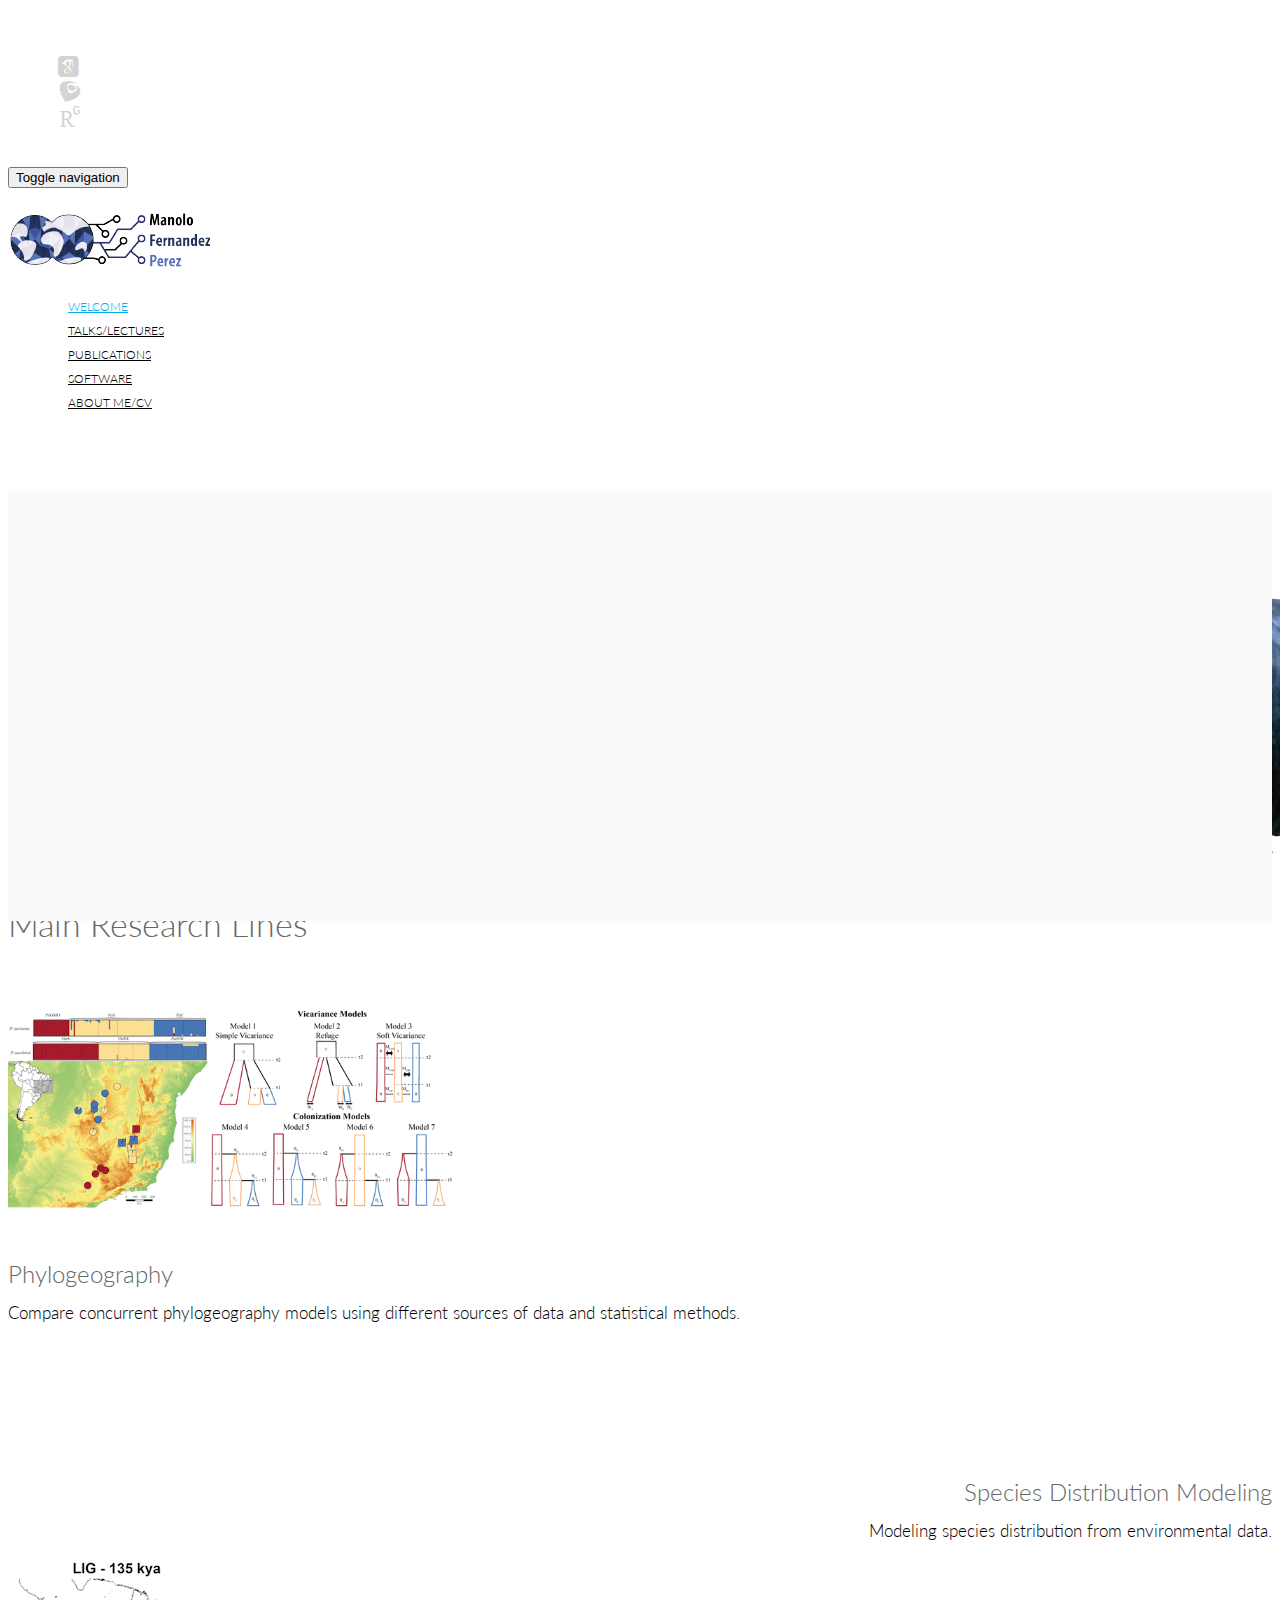
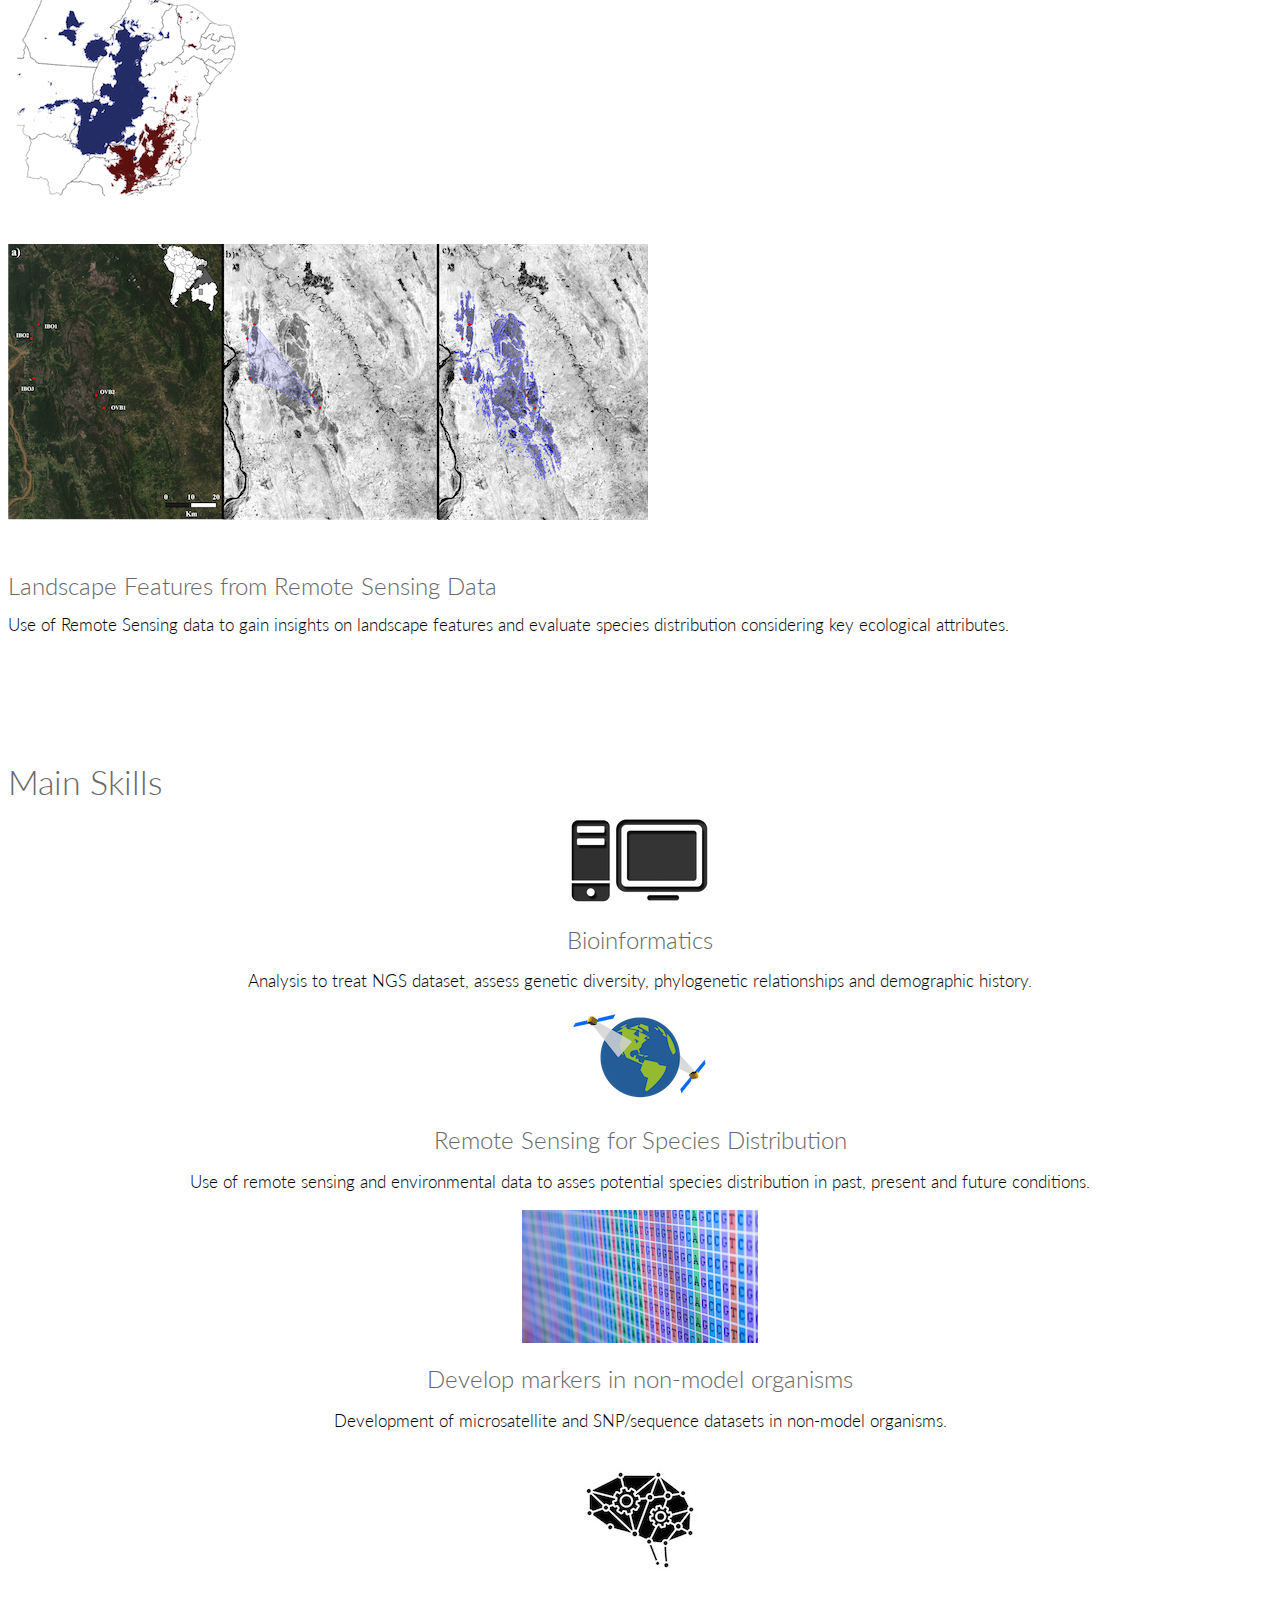
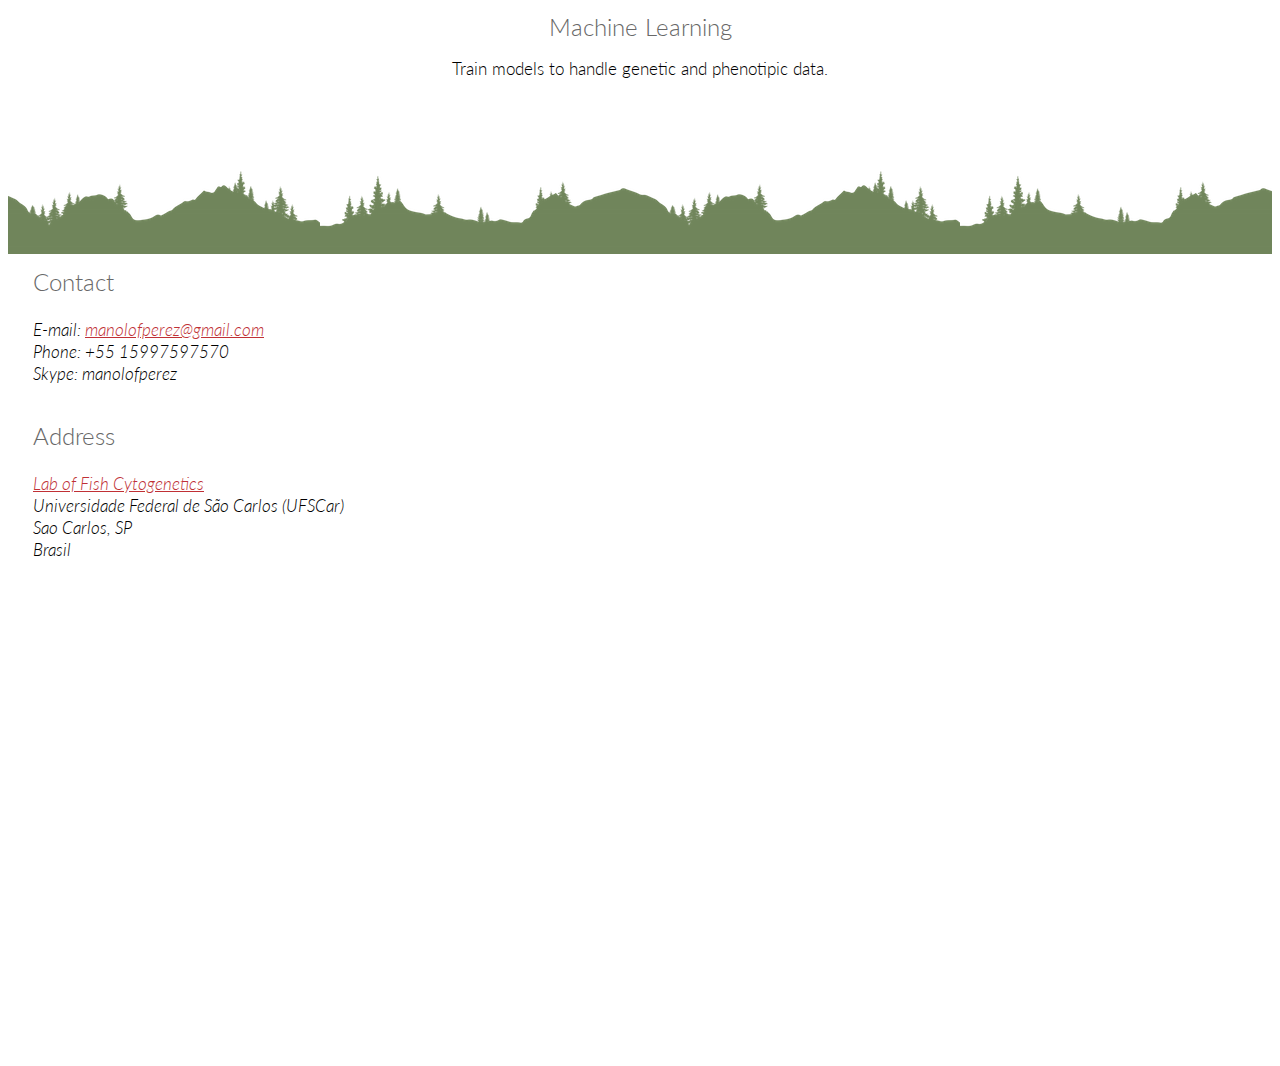
==== commit eb06ad4f: "responsive" ====
--- a/index.html
+++ b/index.html
@@ -32,11 +32,11 @@
                 <div class="col-sm-12 overflow">
                    <div class="social-icons pull-right">
                         <ul class="nav nav-pills">
-                            <li><a href="https://scholar.google.com/citations?user=b0vBInIAAAAJ&hl=en" target="_blank"><i class="ai ai-google-scholar-square"></i></a></li>
-                            <li><a href="https://github.com/manolofperez" target="_blank"><i class="fa fa-github"></i></a></li>
-                            <li><a href="http://lattes.cnpq.br/0179487334009838" target="_blank"><i class="ai ai-lattes"></i></a></li>
-                            <li><a href="https://www.researchgate.net/profile/Manolo_Perez3" target="_blank"><i class="ai ai-researchgate"></i></a></li>
-                            <li><a href="https://twitter.com/ManoloFPerez" target="_blank"><i class="fa fa-twitter"></i></a></li>
+                            <li><a href="https://scholar.google.com/citations?user=b0vBInIAAAAJ&hl=en" target="_blank"><i class="ai ai-google-scholar-square" style="font-size:24px"></i></a></li>
+                            <li><a href="https://github.com/manolofperez" target="_blank"><i class="fa fa-github" style="font-size:24px"></i></a></li>
+                            <li><a href="http://lattes.cnpq.br/0179487334009838" target="_blank"><i class="ai ai-lattes" style="font-size:24px"></i></a></li>
+                            <li><a href="https://www.researchgate.net/profile/Manolo_Perez3" target="_blank"><i class="ai ai-researchgate" style="font-size:24px"></i></a></li>
+                            <li><a href="https://twitter.com/ManoloFPerez" target="_blank"><i class="fa fa-twitter" style="font-size:24px"></i></a></li>
                         </ul>
                     </div> 
                 </div>
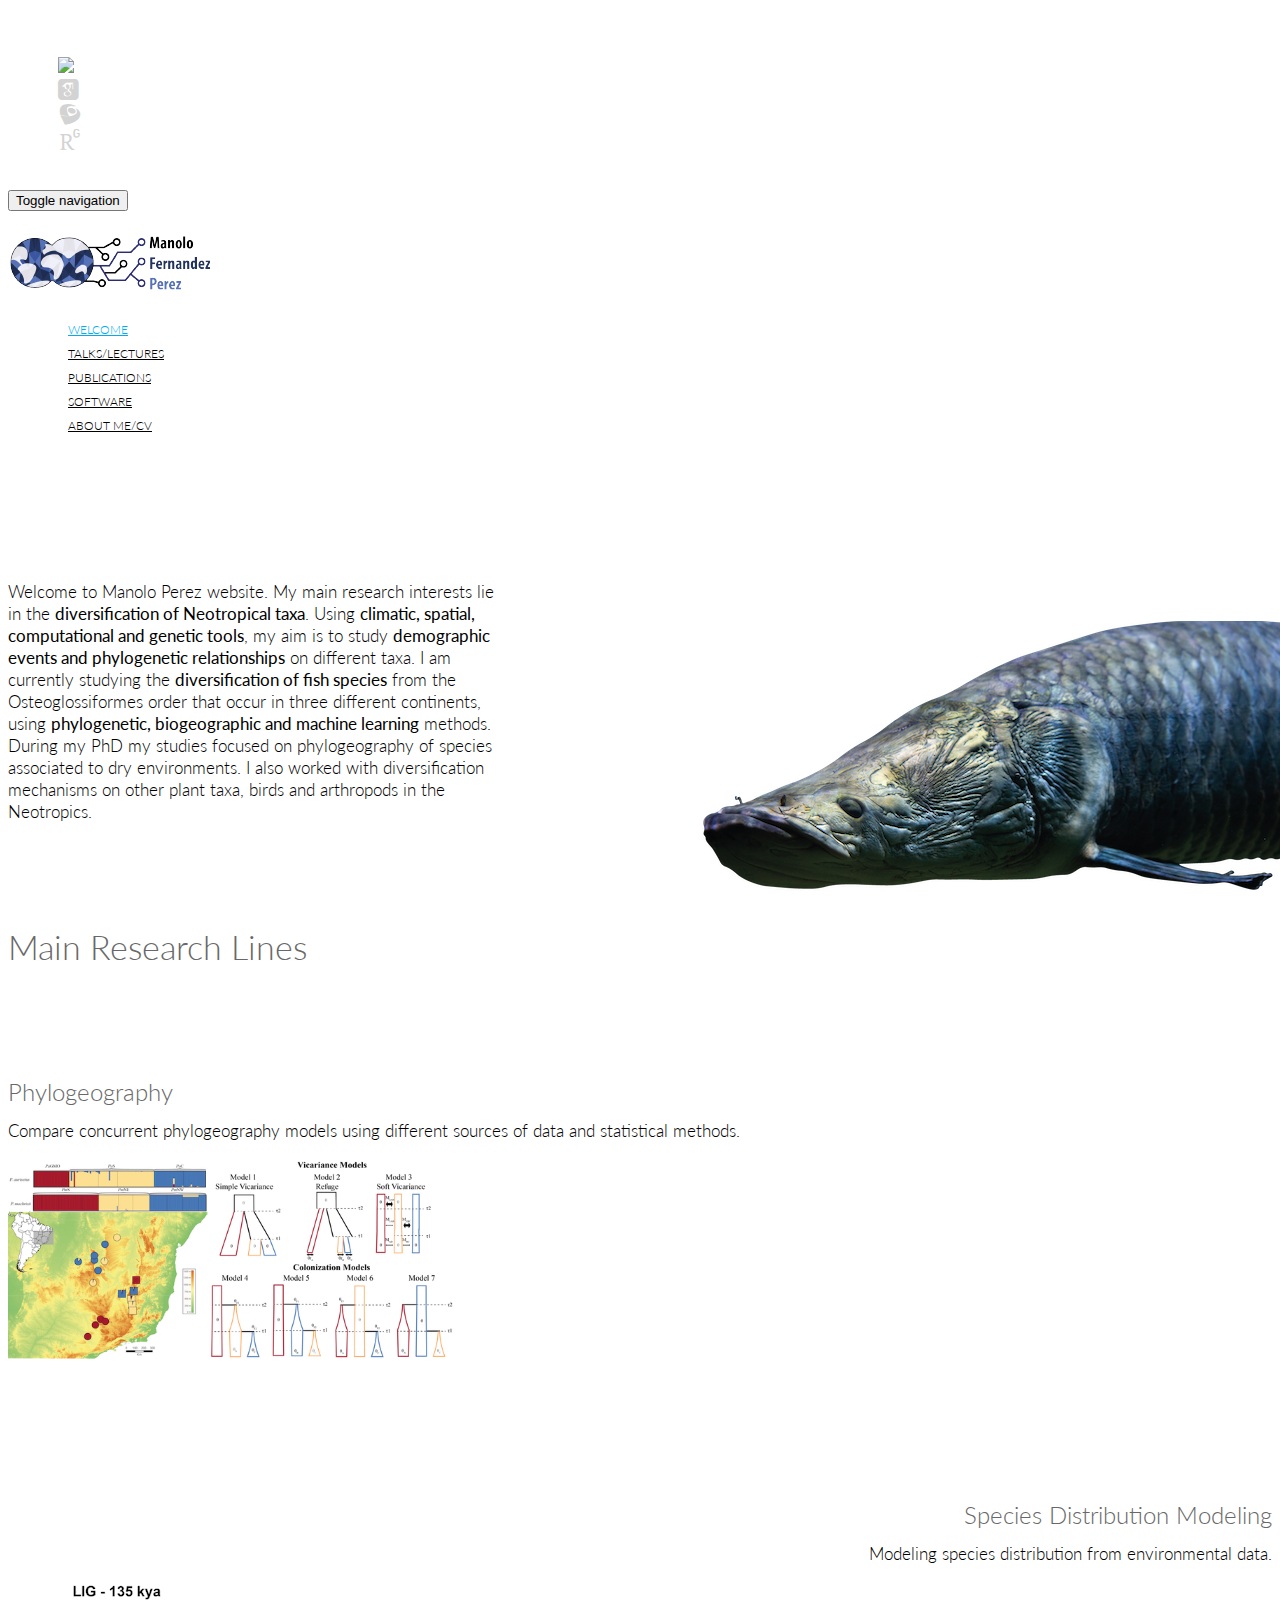
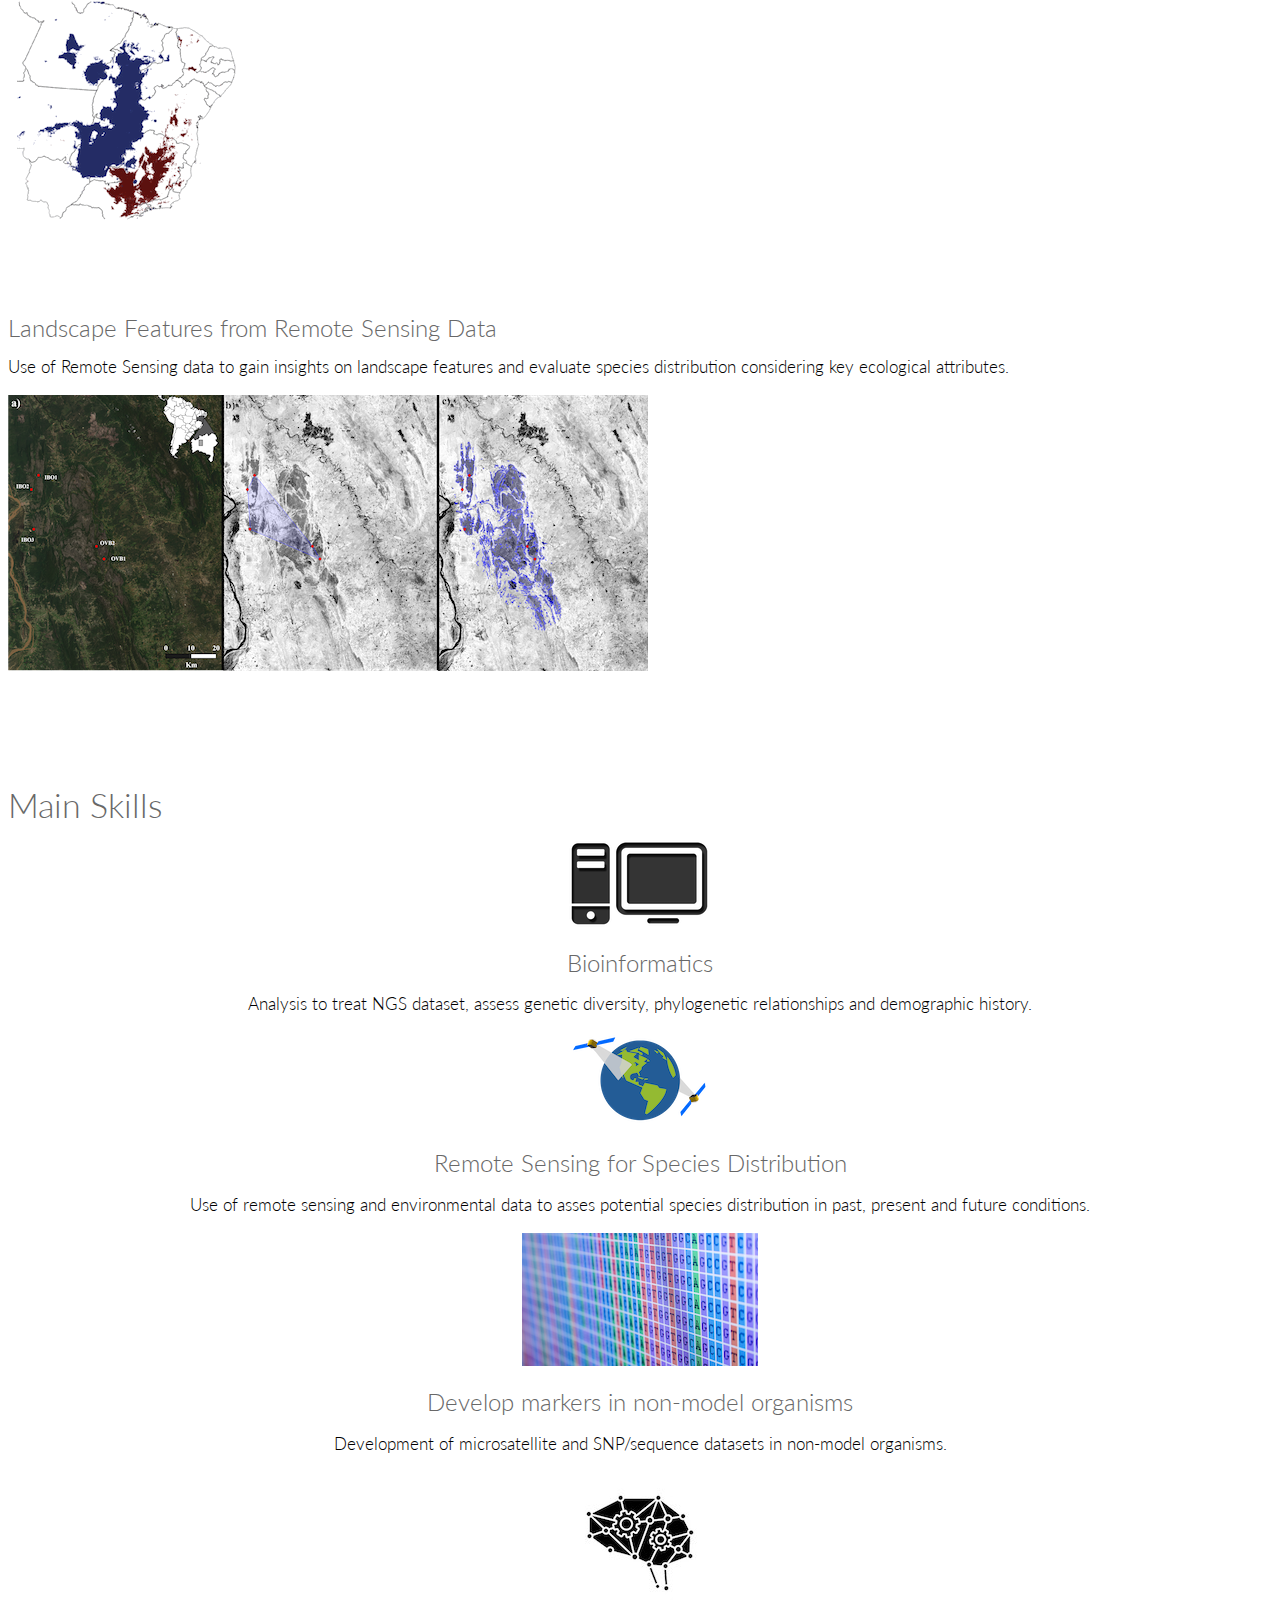
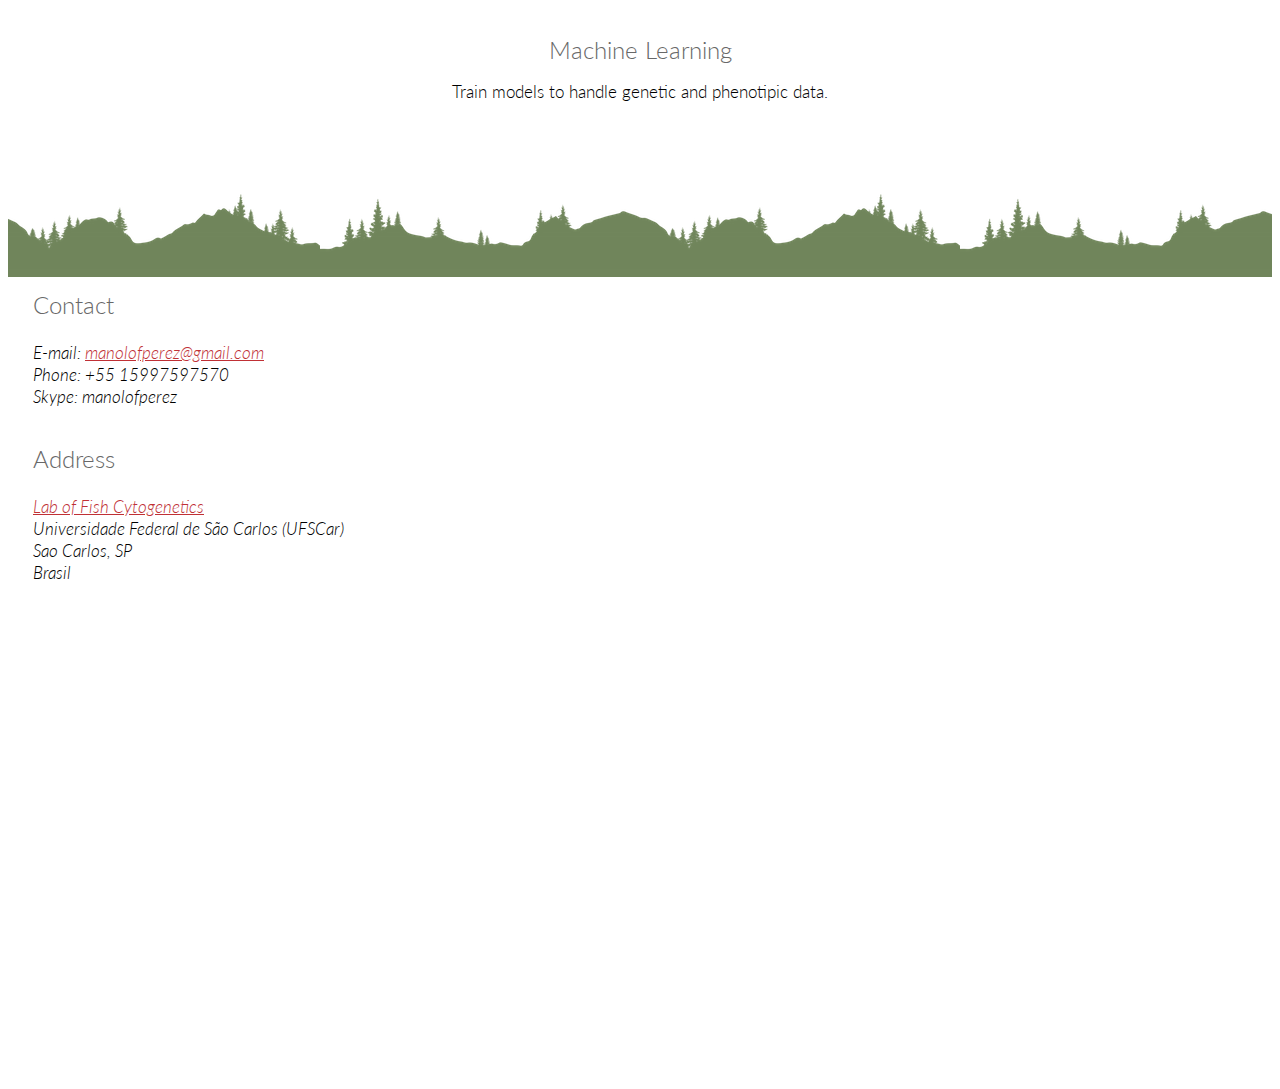
==== commit 2cbe9fcc: "Update index.html" ====
--- a/index.html
+++ b/index.html
@@ -32,6 +32,7 @@
                 <div class="col-sm-12 overflow">
                    <div class="social-icons pull-right">
                         <ul class="nav nav-pills">
+                            <li><a href="https://manolofperez.github.io/pt-br/"><img src="images/brazil-flag.jpg" height="24px"></li>
                             <li><a href="https://scholar.google.com/citations?user=b0vBInIAAAAJ&hl=en" target="_blank"><i class="ai ai-google-scholar-square" style="font-size:24px"></i></a></li>
                             <li><a href="https://github.com/manolofperez" target="_blank"><i class="fa fa-github" style="font-size:24px"></i></a></li>
                             <li><a href="http://lattes.cnpq.br/0179487334009838" target="_blank"><i class="ai ai-lattes" style="font-size:24px"></i></a></li>
@@ -78,11 +79,10 @@
                     <div class="slide-text">
                         <p>Welcome to Manolo Perez website. My main research interests lie in the <b>diversification of Neotropical taxa</b>. Using <b>climatic, spatial, computational and genetic tools</b>, my aim is to study <b>demographic events and phylogenetic relationships</b> on different taxa. I am currently studying the <b>diversification of fish species</b> from the Osteoglossiformes order that occur in three different continents, using <b>phylogenetic, biogeographic and machine learning</b> methods. During my PhD my studies focused on phylogeography of species  associated to dry environments.  I also worked with diversification mechanisms on other plant taxa, birds and arthropods in the Neotropics.</p>
                     </div>
-                    <img src="images/home/Pirarucu.png" class="slider-hill" alt="slider image">
-                </div>
-            </div>
-        </div>
-        <div class="preloader"><i class="fa fa-sun-o fa-spin"></i></div>
+                    <img src="images/home/Pirarucu.png" class="slider-hill" alt="Pirarucu Arapaima gigas Osteoglossiformes">
+                </div>
+            </div>
+        </div>
     </section>
     <!--/#home-slider-->
 
@@ -91,12 +91,12 @@
             <div class="row">
 				<h1>Main Research Lines</h1>
                 <div class="single-features">
-                    <div class="col-sm-5 wow fadeInLeft" data-wow-duration="500ms" data-wow-delay="300ms">
-                        <img src="images/home/phylogeography-home.png" class="img-responsive" alt="" height="200">
-                    </div>
                     <div class="col-sm-6 wow fadeInRight" data-wow-duration="500ms" data-wow-delay="300ms">
                         <h2>Phylogeography</h2>
                         <p>Compare concurrent phylogeography models using different sources of data and statistical methods.</p>
+                    </div>
+                    <div class="col-sm-5 wow fadeInLeft" data-wow-duration="500ms" data-wow-delay="300ms">
+                        <img src="images/home/phylogeography-home.png" class="img-responsive" alt="" height="200">
                     </div>
                 </div>
                 <div class="single-features">
@@ -109,13 +109,14 @@
                     </div>
                 </div>
                 <div class="single-features">
-                    <div class="col-sm-5 wow fadeInLeft" data-wow-duration="500ms" data-wow-delay="300ms">
-                        <img src="images/home/RemoteSensing-home.png" class="img-responsive" alt="">
-                    </div>
                     <div class="col-sm-6 wow fadeInRight" data-wow-duration="500ms" data-wow-delay="300ms">
                         <h2>Landscape Features from Remote Sensing Data</h2>
                         <P>Use of Remote Sensing data to gain insights on landscape features and evaluate species distribution considering key ecological attributes.</P>
                     </div>
+                    <div class="col-sm-5 wow fadeInLeft" data-wow-duration="500ms" data-wow-delay="300ms">
+                        <img src="images/home/RemoteSensing-home.png" class="img-responsive" alt="">
+                    </div>
+
                 </div>
             </div>
         </div>
--- a/css/responsive.css
+++ b/css/responsive.css
@@ -0,0 +1,644 @@
+@media only screen and (min-width : 768px) {
+  .nav.navbar-nav > li:hover > ul.sub-menu{
+    display: block;
+    -webkit-animation: fadeInUp 400ms;
+    animation: fadeInUp 400ms;
+  }
+
+  ul.sub-menu {
+    position: absolute;
+    top: 60px;
+    left: 0;
+    background: #fff;
+    padding: 10px 0;
+    width: 240px;
+    box-shadow: none;
+    display: none;
+    z-index: 999;
+    border: 1px solid #00aeef;
+  }
+
+  #header .navbar-nav li ul.sub-menu li a {
+    padding-left: 20px;
+  }
+
+
+}
+
+/*md only*/
+@media (min-width: 992px) and (max-width: 1199px) {
+  .col-md-4.portfolio-item{
+    width: 33%;
+  }
+}
+
+/*sm only*/
+@media (min-width: 768px) and (max-width: 991px) {
+  .col-sm-4.portfolio-item{
+    width: 33%;
+  }
+}
+
+/* md */
+@media only screen and (max-width : 1200px) {
+
+  /*Pricing Table*/
+  .single-price .plan-price:after {
+    border-width:100px;
+    margin-left:-100px;
+  }
+
+  .single-table .table-content {
+    padding: 20px;
+  }
+
+  .table-header {
+    padding: 0 10px 7px;
+  }
+
+  .single-table:before {
+    border-width:0 106px 60px;
+  }
+
+  .single-table .btn-signup:after {
+    border-width:78px 106px 0;
+  }
+
+}
+
+/* sm */
+@media only screen and (max-width : 992px) {
+
+  h1{
+    font-size: 25px;
+  }
+
+  #header .navbar-nav.navbar-right li {
+    padding: 0;
+  }
+
+  #header .navbar-nav.navbar-right >li a {
+    padding: 20px 10px;
+  }
+
+  #home-slider {
+    margin-top: 0px;
+  }
+
+  #home-slider .main-slider {
+    height: 250px;
+  }
+
+  #home-slider .slide-text {
+    top: -10%;
+    width: 50%;
+  }
+
+  #home-slider h1 {
+    margin-top: 0;
+  }
+
+  #home-slider .slider-hill {
+    width: 100%;
+  }
+
+  #home-slider .slider-house {
+    width: 250px;
+    right: 90px;
+    bottom: -20px;
+  }
+
+  #home-slider .slider-sun {
+    right: 255px;
+    bottom: 65px;
+    width: 60px
+  }
+
+  #home-slider .slider-birds1 {
+    right: 320px;
+    bottom: 60px;
+    width: 70px;
+  }
+
+  #home-slider .slider-birds2 {
+    right: 0;
+    bottom: 90px;
+    width: 80px;
+  }
+
+  /*Pricing Table*/
+  .single-price {
+    margin-bottom: 40px;
+  }
+
+  .single-price .plan-price {
+    height: 140px;
+  }
+
+  .single-price .plan-price:after {
+    border-width: 140px;
+    margin-left: -140px;
+  }
+
+  .single-table {
+    margin-bottom: 50px;
+  }
+
+  .single-table:before {
+    border-width: 0 172px 60px;
+  }
+
+  .single-table .btn-signup:after {
+    border-width: 78px 173px 0;
+  }
+
+  #price-table2 {
+    margin-bottom: 100px;
+  }
+
+  .nav.navbar-nav.post-nav li{
+    display: inline-block;
+    margin-right: 15px;
+  }
+
+  .masonery_area .nav.nav-justified.post-nav li {
+    display: table-cell;
+  }
+
+  /* Blog */
+  .post-comment {
+    padding-left: 0;
+  }
+
+  .post-comment .pull-left img {
+    margin-right: 20px;
+  }
+
+  .parrent .post-comment {
+    margin-left: 0;
+  }
+
+  .parrent .media-list {
+    margin-left: 150px;
+  }
+
+  .single-blog.two-column .post-overlay{
+    margin-top: 0;
+  }
+
+}
+
+
+/* xs */
+@media only screen and (max-width : 768px) {
+
+  h1{
+    font-size: 22px;
+  }
+
+  h2{
+    font-size:20px;
+  }
+
+  .padding{
+    padding: 30px 0;
+  }
+
+  #header {
+    padding-bottom: 40px;
+    padding-top: 10px;
+  }
+
+  .social-icons.pull-right{
+    float: left !important;
+  }
+
+  #header .navbar-inverse .navbar-toggle,
+  #header .navbar-inverse .navbar-toggle:focus {
+    border-color: #00aeef;
+    margin-top: 15px;
+    margin-right: 5px;
+    outline: none;
+  }
+
+  .navbar-header .navbar-toggle .icon-bar {
+    background-color: #00aeef;
+  }
+
+  #header .navbar-inverse .navbar-toggle:hover {
+    background: #00aeef;
+  }
+
+  #header .navbar-inverse .navbar-toggle:hover .icon-bar {
+    background: #fff;
+  }
+ 
+  .navbar-inverse .navbar-collapse,
+  .navbar-inverse .navbar-form {
+    border-top: 0;
+  }
+
+  .navbar.navbar-inverse {
+    margin-top: 20px;
+    padding-left: 15px;
+    padding-right: 15px;
+  }
+
+  .social-icons ul li:first-child{
+    padding-left: 0;
+  }
+
+  .search {
+    top: -40px;
+  }
+
+  #header .navbar-nav.navbar-right li > a > i {
+    display: inline-block;
+    float: right;
+    padding: 8px 10px 8px 30px
+  }
+
+  #header .navbar-nav.navbar-right li > a {
+    padding: 10px 0;
+  }
+
+  #header .navbar-nav li ul.sub-menu li a {
+    padding: 5px 10px;
+  }
+
+  #header .navbar-inverse .navbar-nav li.active > a, 
+  #header .navbar-inverse .navbar-nav li.active > a:focus, 
+  #header .navbar-nav.navbar-right li > a:hover {
+    border: none;
+  }
+
+
+  #home-slider {
+    margin: 50px 20px;
+  }
+
+  #home-slider .main-slider {
+    height: 500px;
+  }
+
+  #home-slider .slide-text {
+    top: -10%;
+    width: 100%;
+    text-align: center;
+  }
+
+
+  #home-slider .slider-hill {
+    right: 50%;
+    margin-right: -200px;
+  }
+
+  #home-slider .slider-house {
+    right: 50%;
+    margin-right: -125px;
+  }
+
+  #home-slider .slider-sun {
+    right: 50%;
+    margin-right: 60px;
+  }
+
+  #home-slider .slider-birds1 {
+    width: 70px;
+    right: 50%;
+    margin-right: 120px;
+  }
+
+  #home-slider .slider-birds2 {
+    width: 70px;
+    right: 50%;
+    margin-right: -200px;
+  }
+
+  /*Pricing Table*/
+  .single-price, .single-table {
+    margin-bottom: 45px;
+  }
+
+  .single-price .plan-price {
+    height: 200px;
+    padding-top: 25px;
+  }
+
+  .single-price .plan-price:after {
+    border-width: 200px;
+    margin-left: -200px;
+  }
+
+  .single-table:before {
+    border-width: 0 225px 60px;
+  }
+
+  .single-table .btn-signup:after {
+    border-width: 78px 225px 0;
+  }
+
+  .single-table .btn-signup a {
+    padding: 15px;
+  }
+
+
+  #action.responsive{
+    height: 255px;
+  }
+
+  .action.take-tour{
+    margin-top: -95px;
+  }
+
+  .action.take-tour .col-sm-7{
+    width: 100%;
+    text-align: center;
+  }
+
+  .action.take-tour .col-sm-5{
+    width: 100%;
+    margin-top: 120px;
+  }
+
+  .single-features {
+    padding-bottom: 0;
+    padding-top: 30px;
+  }
+
+  .single-features img {
+    margin-bottom: 25px;
+  }
+
+
+  .single-features {
+    text-align: center;
+  }
+
+  .single-features * {
+    display: inline-block;
+    text-align: center;
+  }
+
+
+  /* about us */
+
+  .team-single {
+    margin-bottom: 30px;
+  }
+
+  #company-information.choose .padding-top {
+    padding-top: 0;
+  }
+
+  /* Blog */
+  .arrow-right:after {
+    background: none ;
+  }
+
+  .arrow-left:before {
+    background: none;
+  }
+
+  .col-sm-6.padding-right.arrow-right{
+    padding-right: 15px;
+  }
+
+  .col-sm-6.padding-left.padding-top.arrow-left {
+    margin-bottom: 70px;
+    padding-left: 15px;
+  }
+
+  .blog-padding-right {
+    padding-right: 15px;
+  }
+
+  .nav.nav-justified.post-nav li, 
+  .nav.navbar-nav.post-nav li{
+    display: inline-block;
+    margin-right: 15px;
+  }
+
+  .author-profile .col-sm-2 img {
+    margin-bottom: 20px;
+    width: auto;
+  }
+
+  .post-comment {
+    padding-left: 0;
+  }
+
+  .parrent .post-comment {
+    margin-left: 0;
+  }
+
+  .parrent .media-list {
+    margin-left: 140px;
+  }
+
+  .post-comment .pull-left img{
+    margin-right: 10px;
+  }
+
+  .single-blog.two-column .post-overlay{
+    margin-top: 0;
+  }
+
+  /* Portfolio */
+
+  .project-name h2 {
+    margin-top: 20px;
+  }
+
+  .portfolio-filter li a{
+    padding: 0 15px;
+  }
+
+  /*Coming Soon CSS*/
+  #countdown li.angle-one {
+    left: 60px;
+  }
+
+  #countdown li.angle-two {
+    left: 20px;
+  }
+
+  #countdown li.angle-three {
+    right: 20px;
+  }
+
+  #countdown li.angle-four {
+    right: 60px;
+  }
+
+  #countdown li > span {
+    font-size: 36px;
+    line-height: 36px;
+    margin-top: 30px;
+  }
+
+  #countdown li.angle-two > span,
+  #countdown li.angle-four > span {
+    margin-top: 60px;
+  }
+
+  #subscribe {
+    font-size: 14px;
+    text-align: center;
+  }
+
+  #newsletter .form-control {
+    font-size: 14px;
+    height: 40px
+  }
+
+  #newsletter i {
+    font-size: 25px;
+  }
+
+  #countdown li.angle-one span.minutes, 
+  #countdown li.angle-one .minute {
+    margin-left: 0
+  }
+
+  /* Contact-us2 CSS*/
+  #map-section .contact-info {
+    width: 51%;
+    padding: 20px;
+  }
+
+  #gmap {
+    height: 310px;
+  }
+
+  #contact-form .btn-submit {
+    width:50%;
+  }
+
+  #map-section .contact-info h2 {
+    font-size: 20px;
+  }
+
+  #map-section .contact-info address {
+    font-size: 14px;
+  }
+
+
+  /* 404 error CSS*/
+  #error-page {
+    padding: 50px 25px;
+  }
+
+  #error-page h2 {
+    font-size: 24px;
+  }
+
+  .btn-error {
+    font-size: 13px;
+    padding: 12px 18px;
+  }
+}
+
+@media only screen and (max-width : 480px) {
+
+  /* Pricing Table*/
+
+  .single-price, .single-table {
+    margin-bottom: 35px;
+  }
+
+  .single-price .plan-price {
+    height: 110px;
+    padding-top: 7px;
+  }
+
+  .single-price .plan-price:after {
+    border-width: 110px;
+    margin-left: -110px;
+  }
+
+  .single-table:before {
+    border-width: 0 145px 60px;
+  }
+
+  .single-table .btn-signup:after {
+    border-width: 78px 145px 0;
+  }
+
+  /* Coming soon */
+  #countdown li.angle-one {
+    left: 25px;
+  }
+
+  #countdown li.angle-two {
+    left: 10px;
+  }
+
+  #countdown li.angle-three {
+    right: 10px;
+  }
+
+  #countdown li.angle-four {
+    right: 25px;
+  }
+
+  #countdown li > span {
+    font-size: 14px;
+    line-height: 14px;
+    margin-top: 10px;
+  }
+
+  #countdown li.angle-two > span,
+  #countdown li.angle-four > span {
+    margin-top: 30px;
+  }
+
+
+  #subscribe {
+    font-size: 14px;
+    text-align: center;
+  }
+
+  #newsletter .form-control {
+    font-size: 14px;
+    height: 40px
+  }
+
+  #newsletter i {
+    font-size: 25px;
+  }
+
+  #countdown li.angle-one span.minutes, 
+  #countdown li.angle-one .minute {
+    margin-left: 0
+  }
+
+  /* Contact-us2 CSS*/
+
+  #map-section .contact-info {
+    width: 100%;
+  }
+
+  #gmap {
+    height: 390px;
+  }
+
+  #contact-form .btn-submit {
+    width: 60%;
+  }
+
+  /* 404 error CSS*/
+
+  #error-page {
+    padding: 50px 25px;
+  }
+
+  #error-page h2 {
+    font-size: 24px;
+  }
+
+  .btn-error {
+    font-size: 10px;
+    padding: 12px 11px;
+  }
+}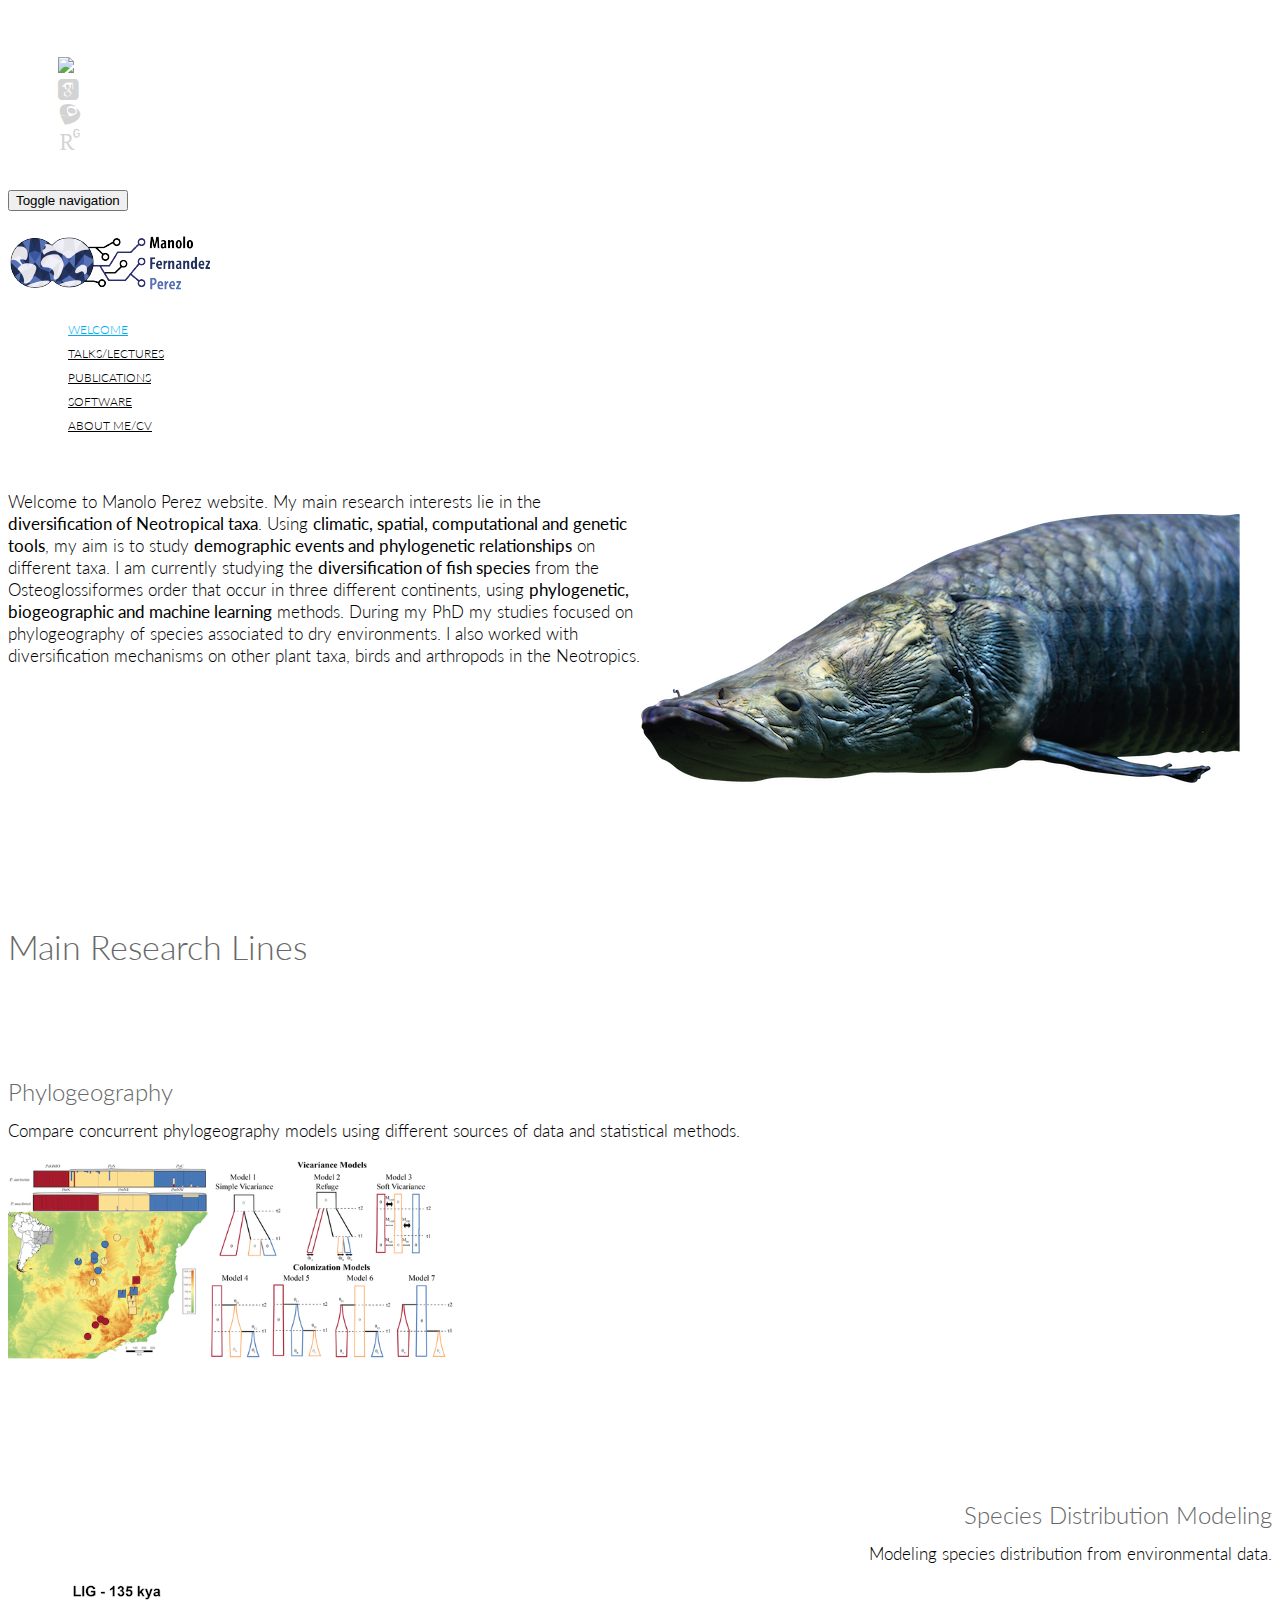
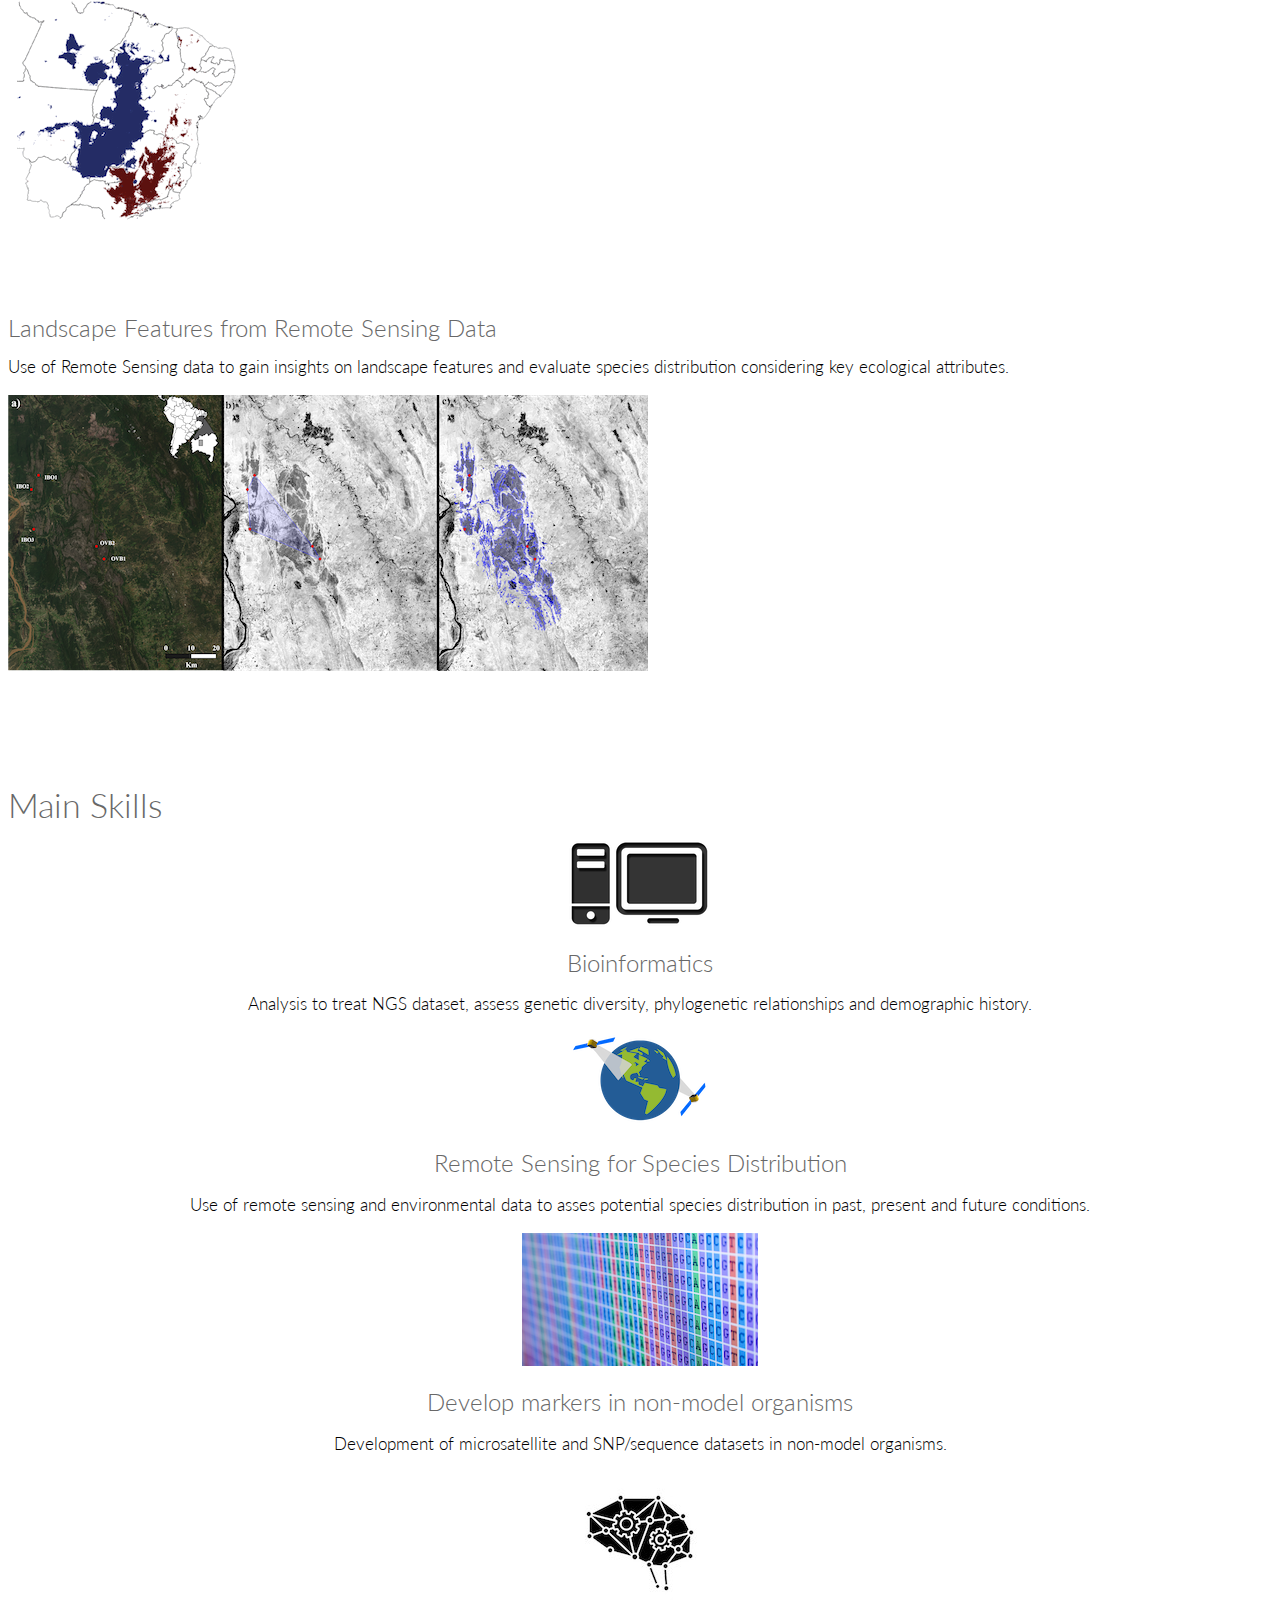
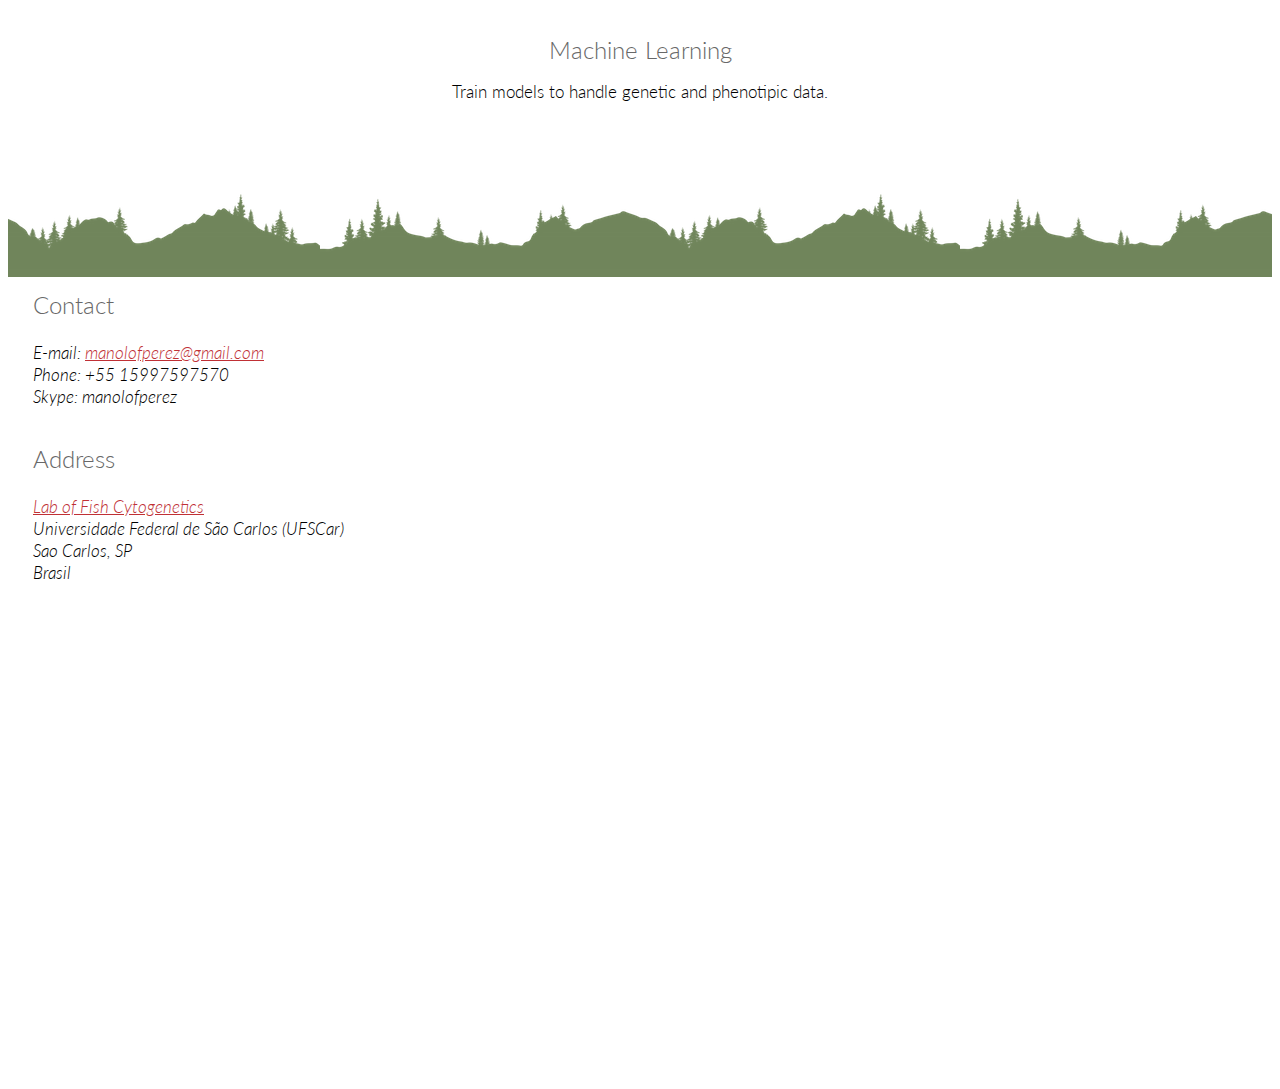
==== commit 3fa83881: "Update index.html" ====
--- a/index.html
+++ b/index.html
@@ -192,7 +192,9 @@
                         </address>
                     </div>
                 </div>
-                        	                           <iframe src="https://www.google.com/maps/embed?pb=!1m14!1m8!1m3!1d7399.47508109835!2d-47.879514!3d-21.983034!3m2!1i1024!2i768!4f13.1!3m3!1m2!1s0x94b87121f18a4651%3A0x5f403c9ca79d1661!2sDepartamento%20de%20Gen%C3%A9tica%20e%20Evolu%C3%A7%C3%A3o!5e0!3m2!1sen!2sbr!4v1590511349384!5m2!1sen!2sbr" width="70%" height="450" frameborder="0" style="border:0;" allowfullscreen="" aria-hidden="false" tabindex="0"></iframe>
+                <div class="col-sm-8">
+                <iframe src="https://www.google.com/maps/embed?pb=!1m14!1m8!1m3!1d7399.47508109835!2d-47.879514!3d-21.983034!3m2!1i1024!2i768!4f13.1!3m3!1m2!1s0x94b87121f18a4651%3A0x5f403c9ca79d1661!2sDepartamento%20de%20Gen%C3%A9tica%20e%20Evolu%C3%A7%C3%A3o!5e0!3m2!1sen!2sbr!4v1590511349384!5m2!1sen!2sbr" width="100%" height="450" frameborder="0" style="border:0;" allowfullscreen="" aria-hidden="false" tabindex="0"></iframe>
+        		</div>
         	</div>
         </div>
     </footer>
--- a/css/main.css
+++ b/css/main.css
@@ -547,10 +547,12 @@
 }
 
 #home-slider .slide-text{
-  position: absolute;
-  top: 50px;
+  display:inline-block;
+  position: relative;
+  top: -10%;
   left: 0;
-  width: 500px;
+  width: 50%;
+  bottom: 0;
 }
 
 .animate-in .slide-text {
@@ -559,9 +561,8 @@
 }
 
 #home-slider .slider-hill {
-  position: absolute;
-  right: -30px;
-  bottom: 0;
+    display:inline-block;
+	position: absolute;
 }
 
 .animate-in .slider-hill {
--- a/css/responsive.css
+++ b/css/responsive.css
@@ -100,6 +100,8 @@
 
   #home-slider .slider-hill {
     width: 100%;
+    bottom: 0;
+
   }
 
   #home-slider .slider-house {
@@ -291,6 +293,8 @@
   #home-slider .slider-hill {
     right: 50%;
     margin-right: -200px;
+        width: 100%;
+
   }
 
   #home-slider .slider-house {
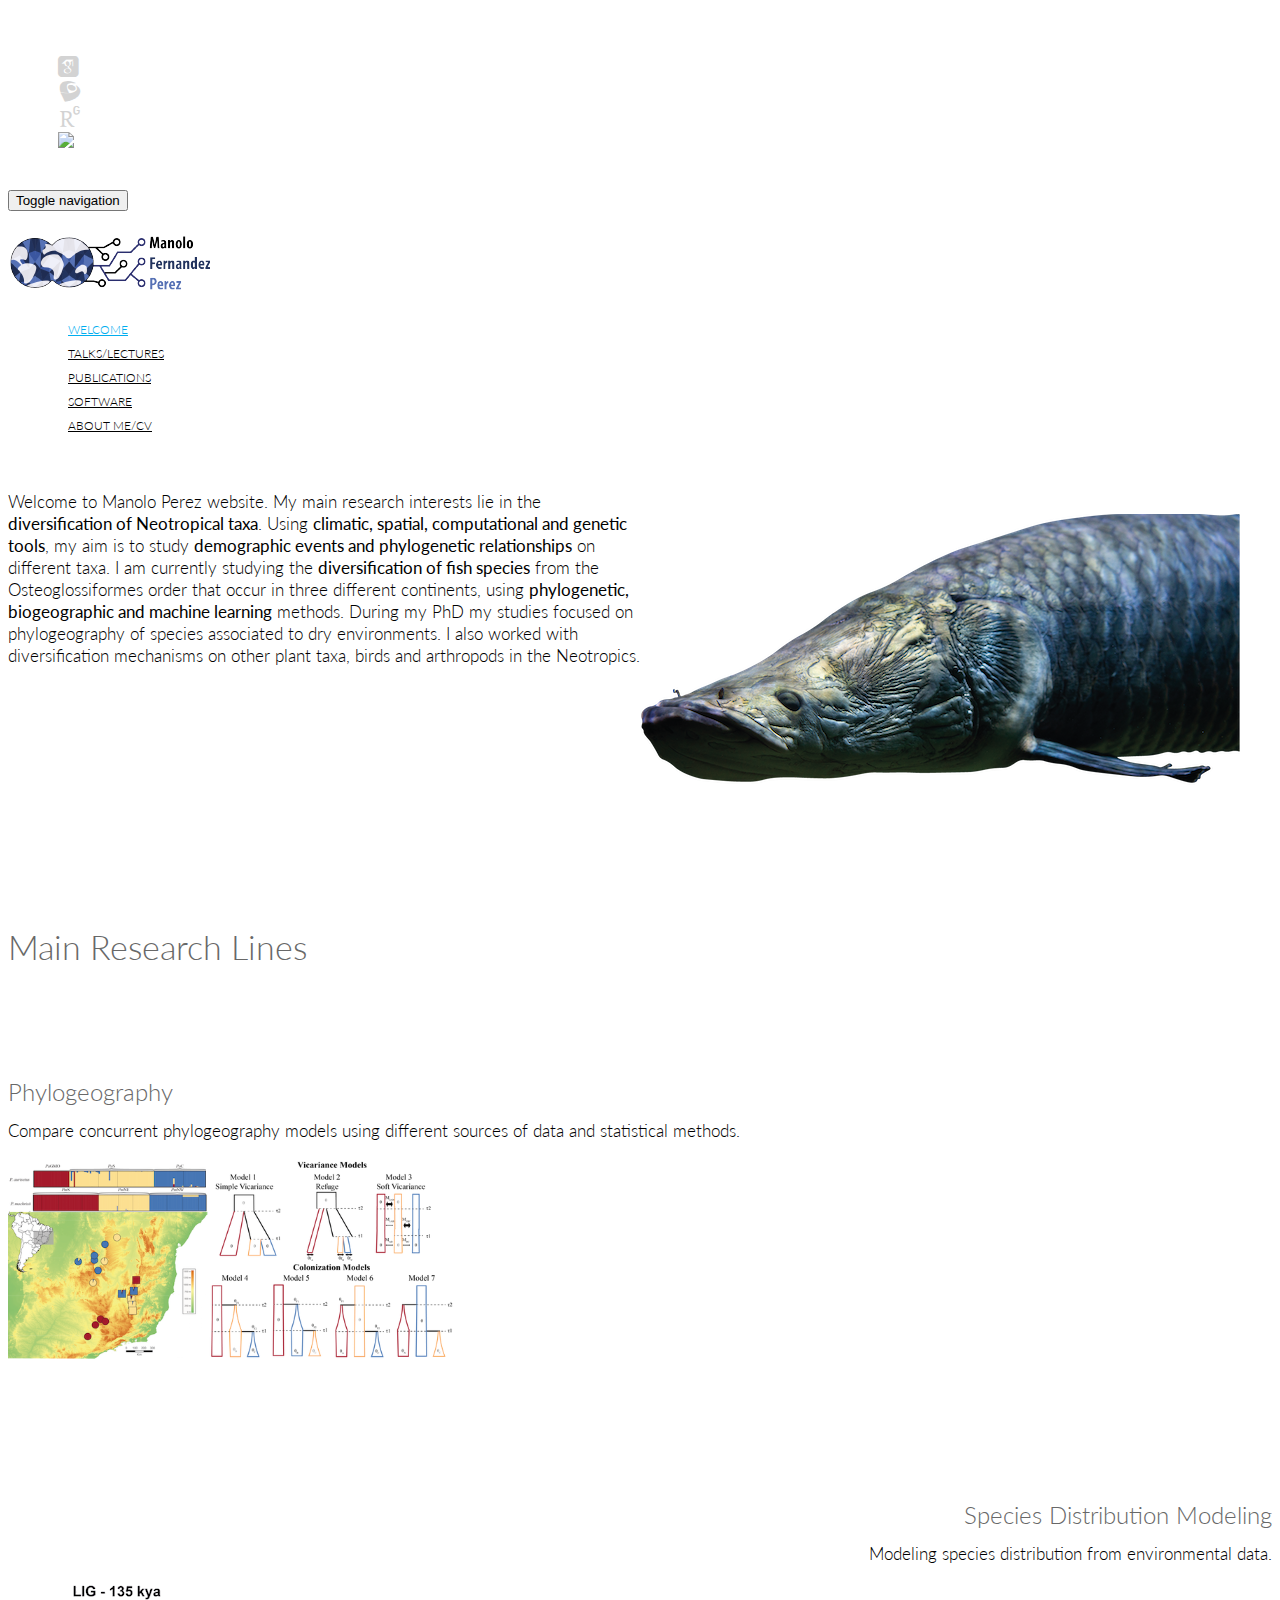
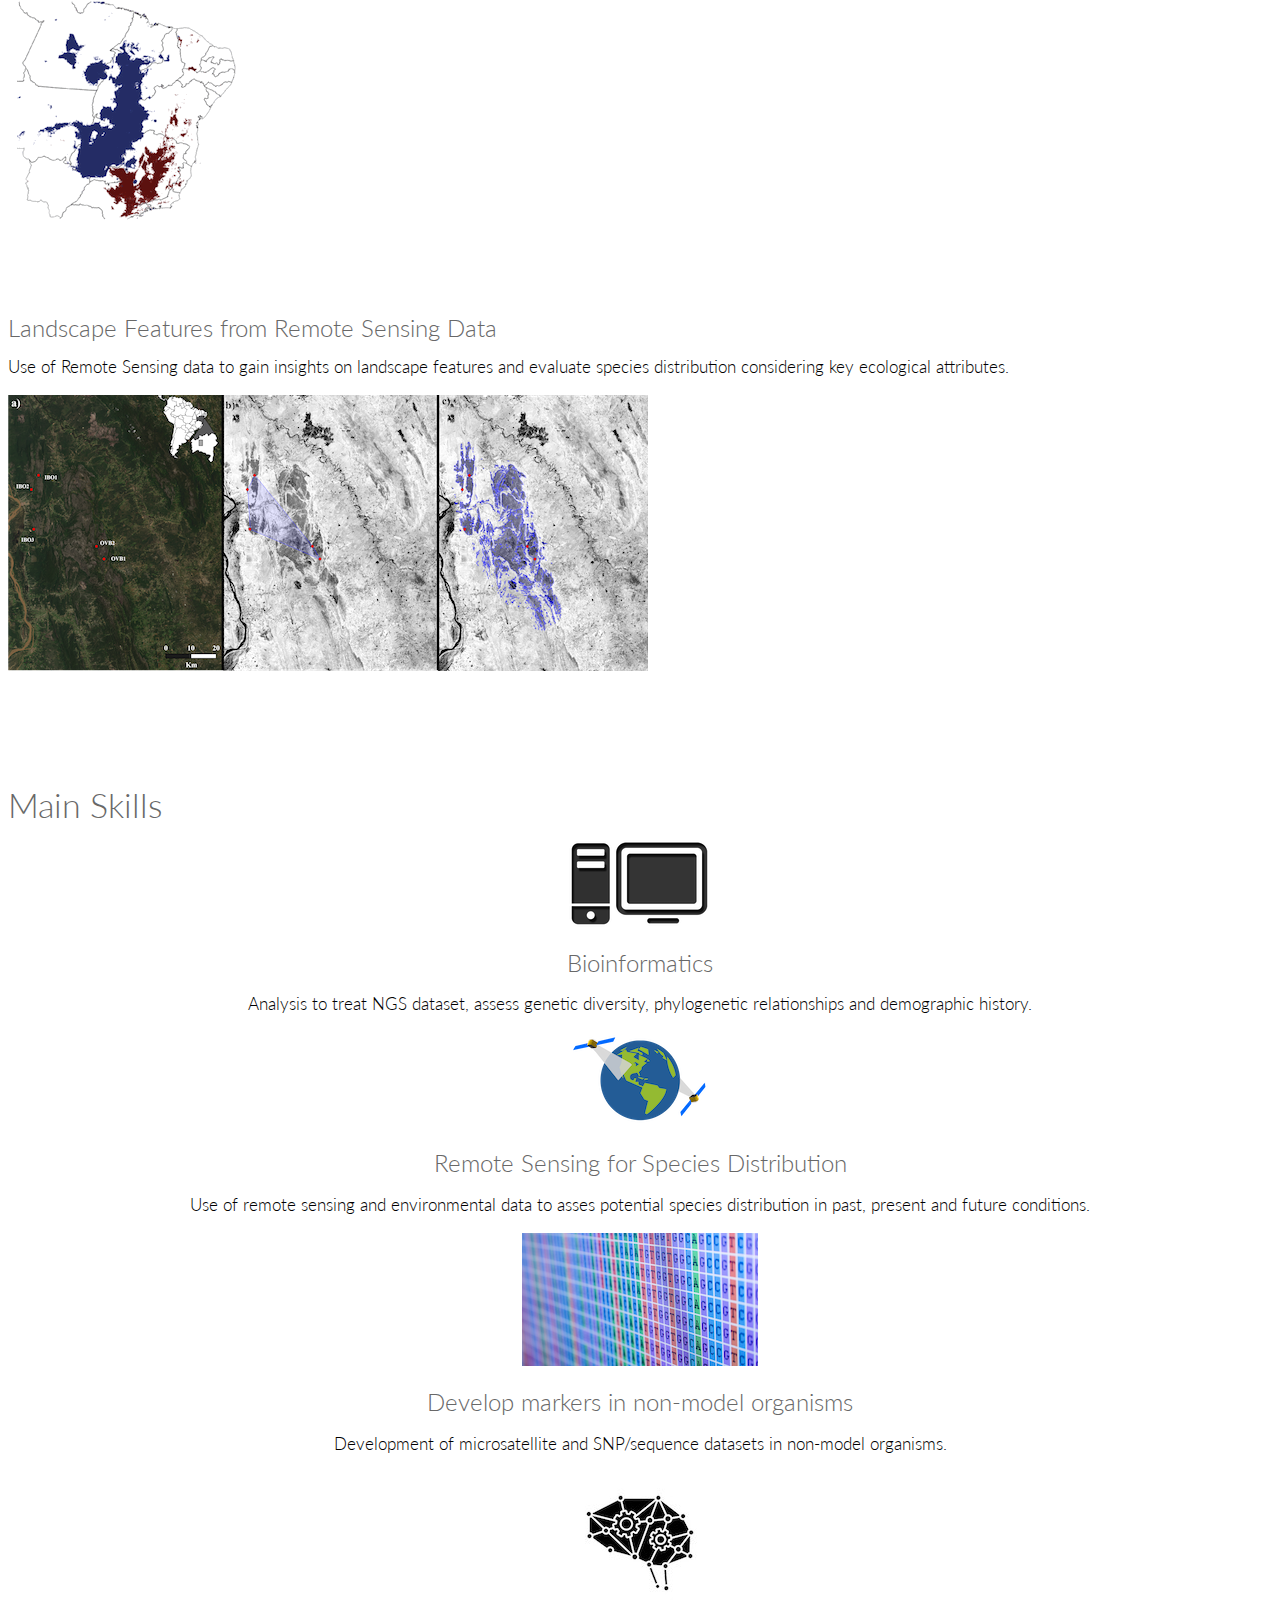
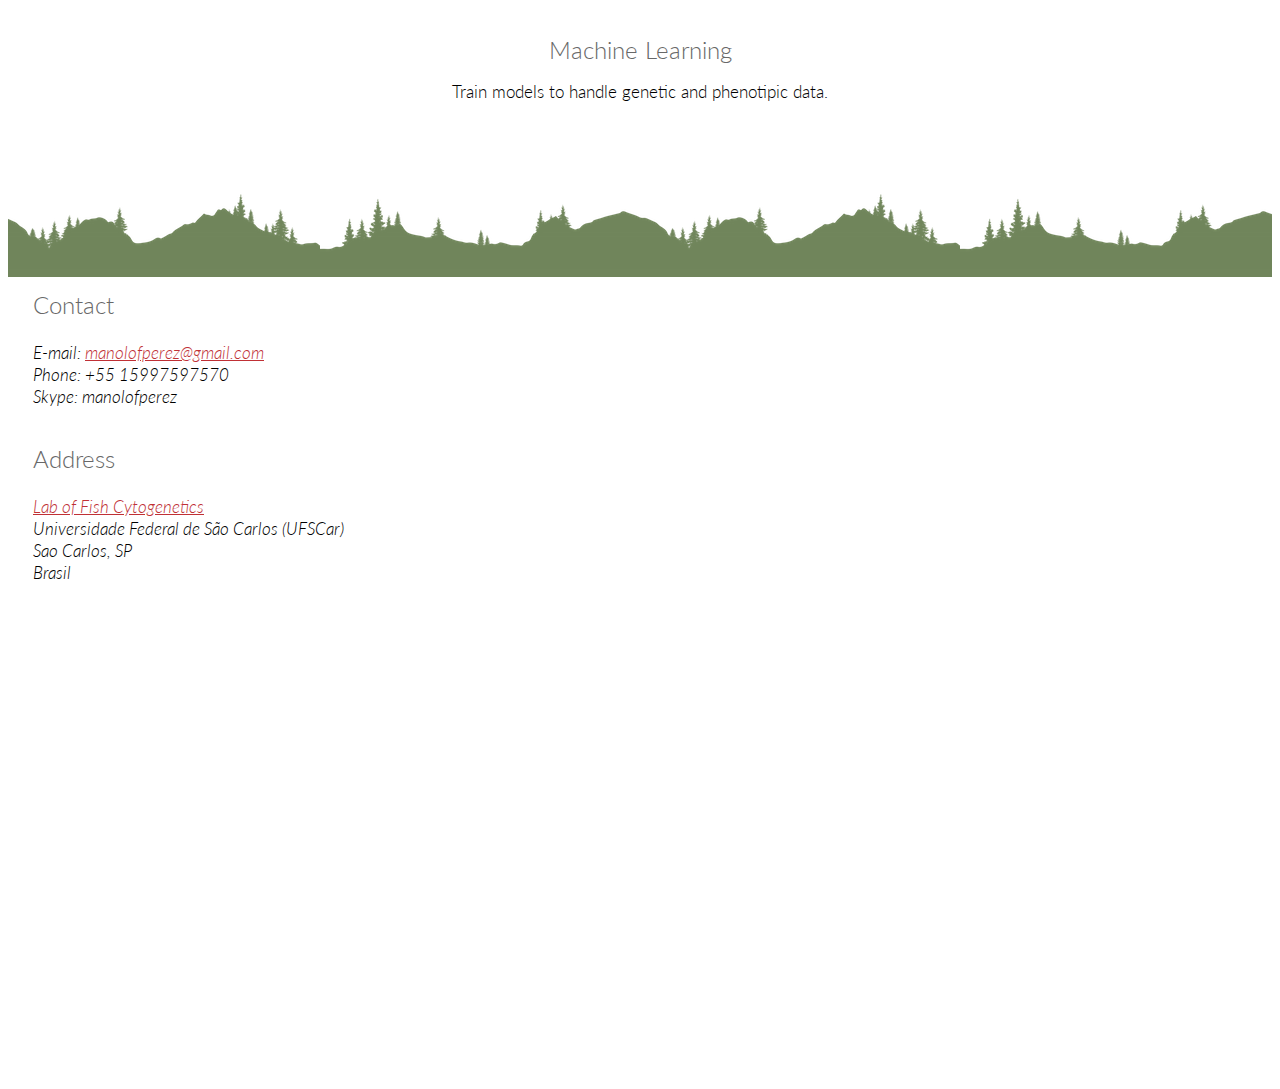
==== commit 016bac97: "navbar" ====
--- a/index.html
+++ b/index.html
@@ -32,12 +32,12 @@
                 <div class="col-sm-12 overflow">
                    <div class="social-icons pull-right">
                         <ul class="nav nav-pills">
-                            <li><a href="https://manolofperez.github.io/pt-br/"><img src="images/brazil-flag.jpg" height="24px"></li>
                             <li><a href="https://scholar.google.com/citations?user=b0vBInIAAAAJ&hl=en" target="_blank"><i class="ai ai-google-scholar-square" style="font-size:24px"></i></a></li>
                             <li><a href="https://github.com/manolofperez" target="_blank"><i class="fa fa-github" style="font-size:24px"></i></a></li>
                             <li><a href="http://lattes.cnpq.br/0179487334009838" target="_blank"><i class="ai ai-lattes" style="font-size:24px"></i></a></li>
                             <li><a href="https://www.researchgate.net/profile/Manolo_Perez3" target="_blank"><i class="ai ai-researchgate" style="font-size:24px"></i></a></li>
                             <li><a href="https://twitter.com/ManoloFPerez" target="_blank"><i class="fa fa-twitter" style="font-size:24px"></i></a></li>
+                            <li><a href="https://manolofperez.github.io/pt-br/"><img src="images/brazil-flag.jpg" height="24px"></a></li>
                         </ul>
                     </div> 
                 </div>
--- a/css/responsive.css
+++ b/css/responsive.css
@@ -293,8 +293,7 @@
   #home-slider .slider-hill {
     right: 50%;
     margin-right: -200px;
-        width: 100%;
-
+	width: 100%;
   }
 
   #home-slider .slider-house {
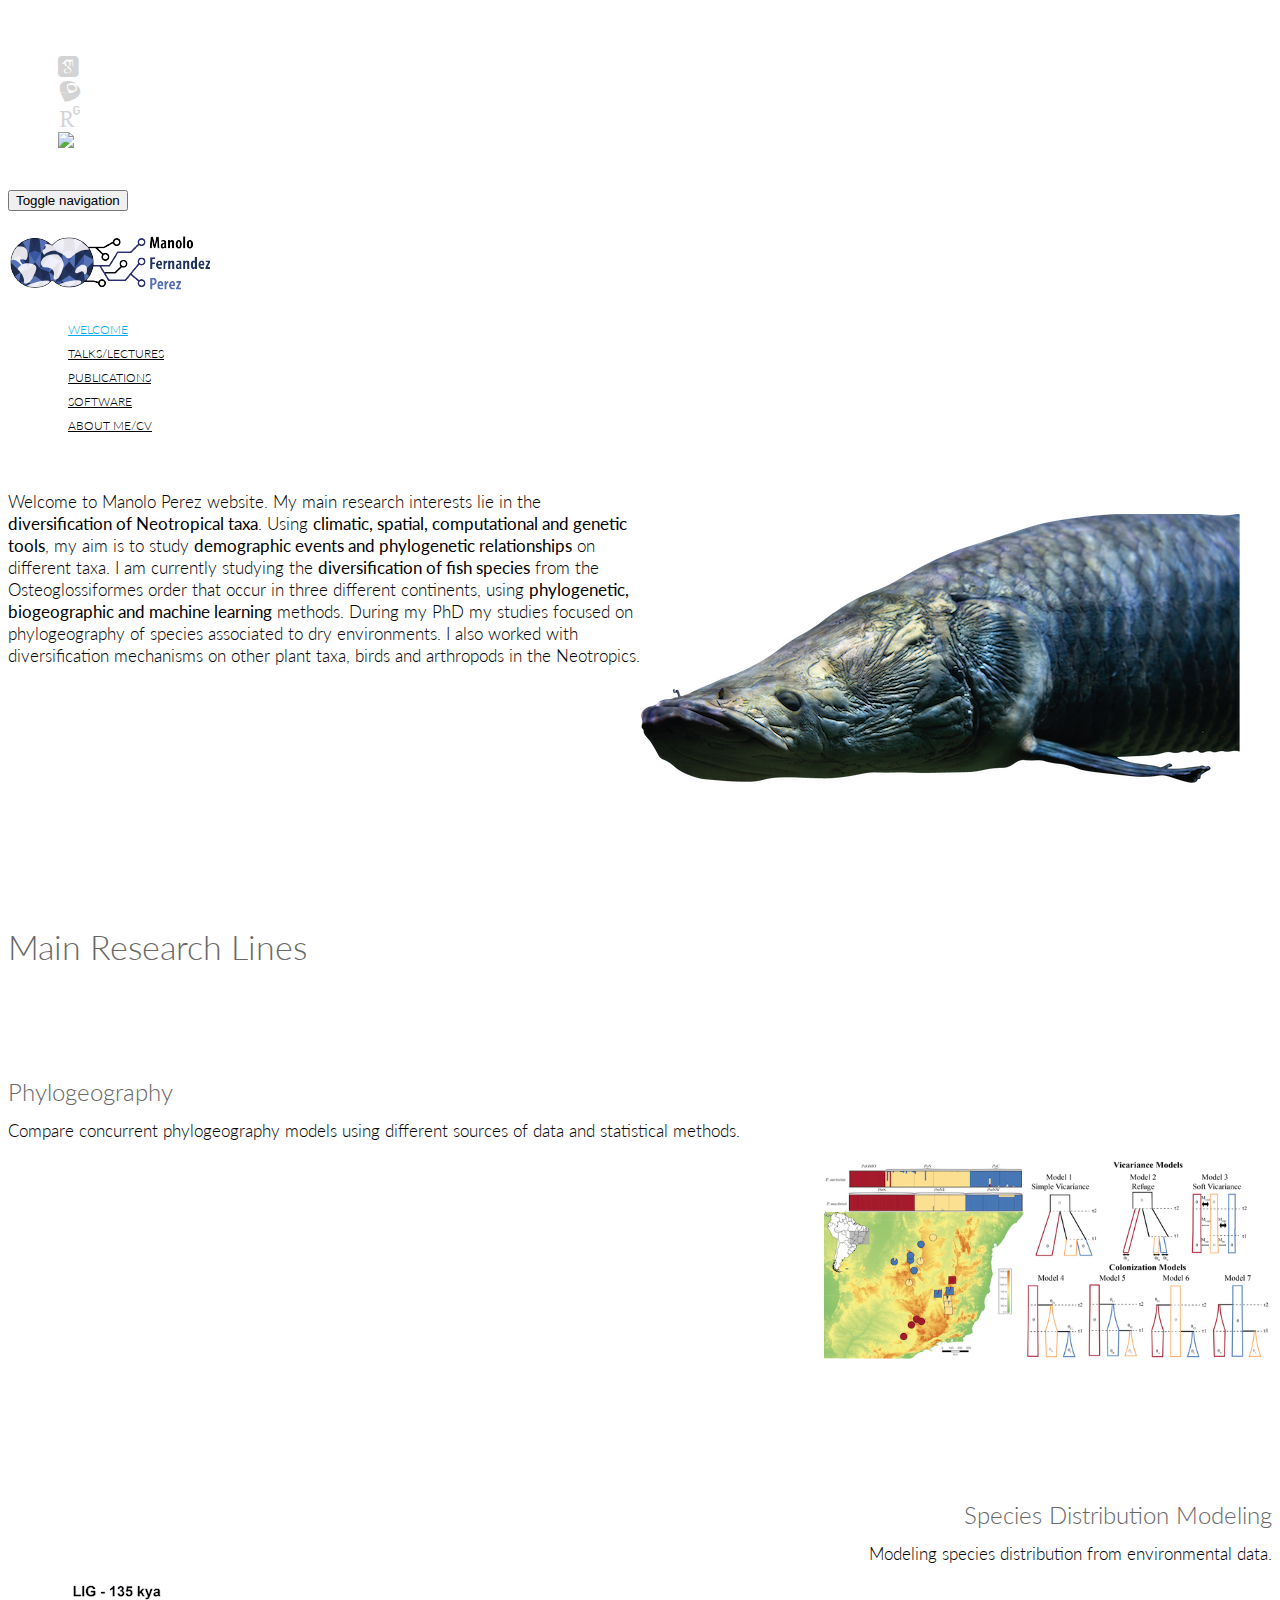
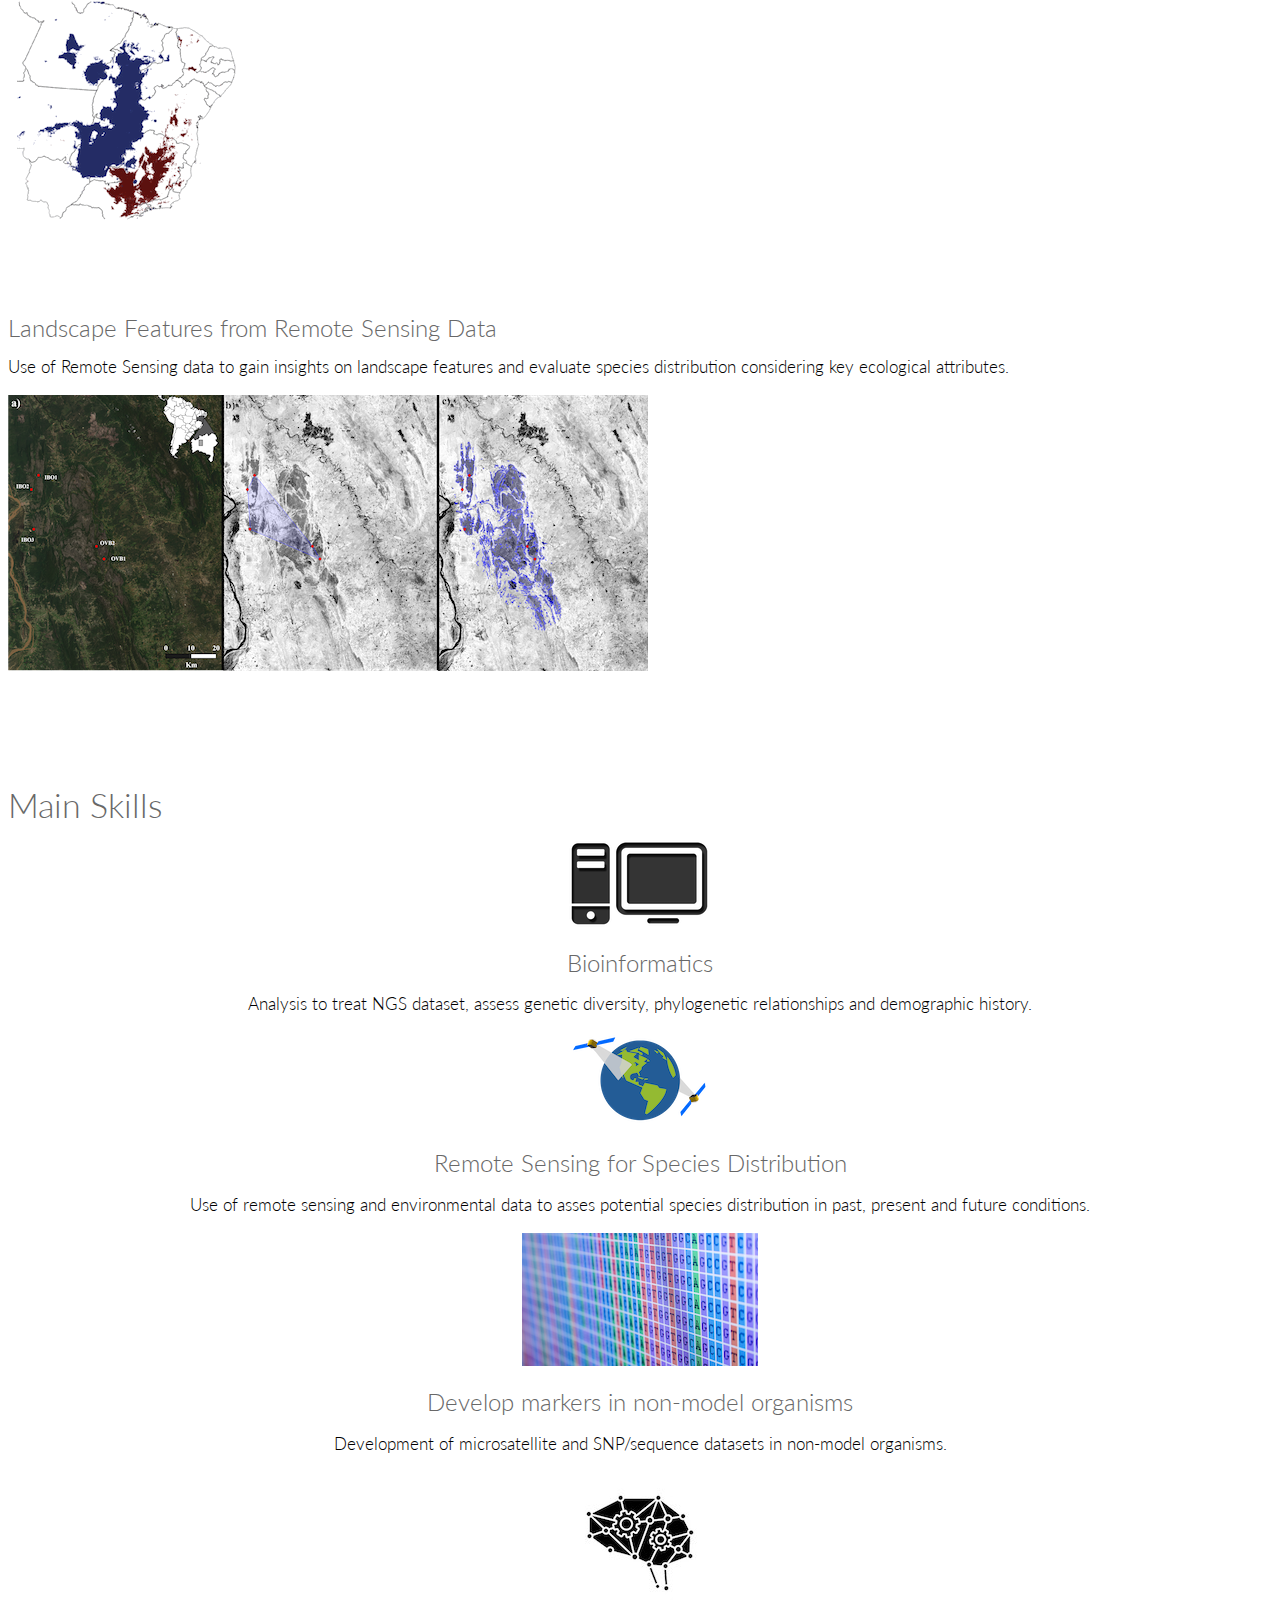
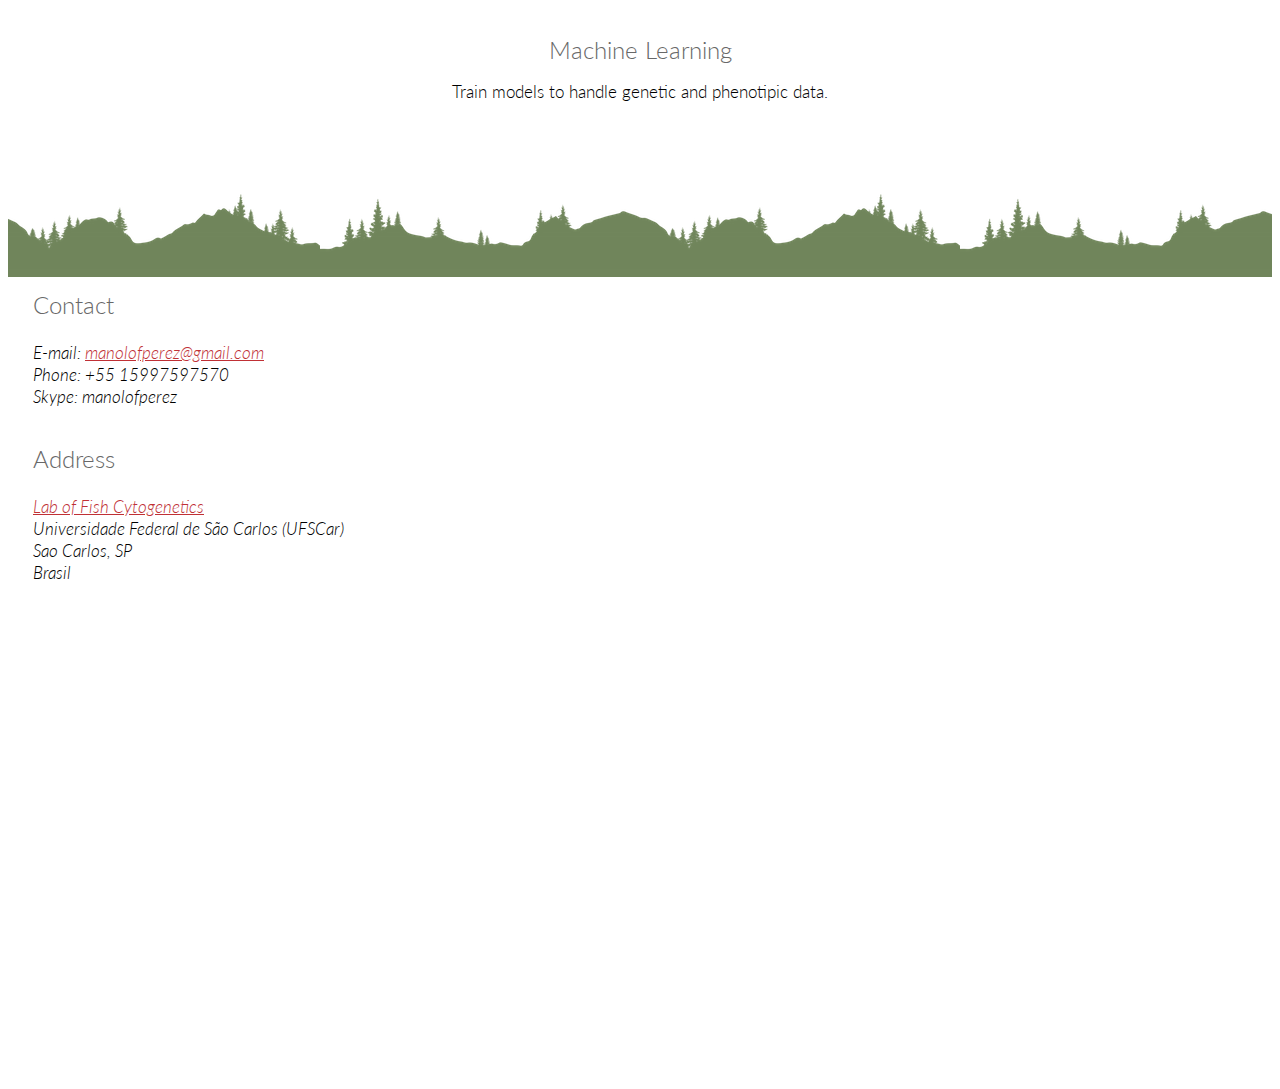
==== commit 8233907f: "alignment" ====
--- a/index.html
+++ b/index.html
@@ -61,10 +61,10 @@
                 <div class="collapse navbar-collapse">
                     <ul class="nav navbar-nav navbar-right">
                         <li class="active"><a href="index.html">Welcome</a></li>
-                        <li><a href="talks.html">Talks/Lectures</a></li>
-                        <li><a href="publications.html ">Publications</a></li>                    
-                        <li><a href="software.html">Software</a></li>
-                         <li><a href="contact.html">About Me/CV</a></li>
+                        <li><a href="https://manolofperez.github.io/home/talks.html">Talks/Lectures</a></li>
+                        <li><a href="https://manolofperez.github.io/home/publications.html ">Publications</a></li>                    
+                        <li><a href="https://manolofperez.github.io/home/software.html">Software</a></li>
+                         <li><a href="https://manolofperez.github.io/home/contact.html">About Me/CV</a></li>
                     </ul>
                 </div>
             </div>
@@ -91,11 +91,11 @@
             <div class="row">
 				<h1>Main Research Lines</h1>
                 <div class="single-features">
-                    <div class="col-sm-6 wow fadeInRight" data-wow-duration="500ms" data-wow-delay="300ms">
+                    <div class="col-sm-6 wow align-left fadeInRight" data-wow-duration="500ms" data-wow-delay="300ms">
                         <h2>Phylogeography</h2>
                         <p>Compare concurrent phylogeography models using different sources of data and statistical methods.</p>
                     </div>
-                    <div class="col-sm-5 wow fadeInLeft" data-wow-duration="500ms" data-wow-delay="300ms">
+                    <div class="col-sm-5 wow align-right fadeInLeft" data-wow-duration="500ms" data-wow-delay="300ms">
                         <img src="images/home/phylogeography-home.png" class="img-responsive" alt="" height="200">
                     </div>
                 </div>
@@ -104,7 +104,7 @@
                         <h2>Species Distribution Modeling</h2>
                         <P>Modeling species distribution from environmental data.</P>
                     </div>
-                    <div class="col-sm-5 wow fadeInRight" data-wow-duration="500ms" data-wow-delay="300ms">
+                    <div class="col-sm-5 wow align-left fadeInRight" data-wow-duration="500ms" data-wow-delay="300ms">
                         <img src="images/home/SDM-home.gif" class="img-responsive" alt="">
                     </div>
                 </div>
--- a/css/main.css
+++ b/css/main.css
@@ -108,6 +108,11 @@
   .align-right{
     text-align: right;
   }
+
+  .align-left{
+    text-align: left;
+  }
+
 
   .inline{
     display: inline-block;
